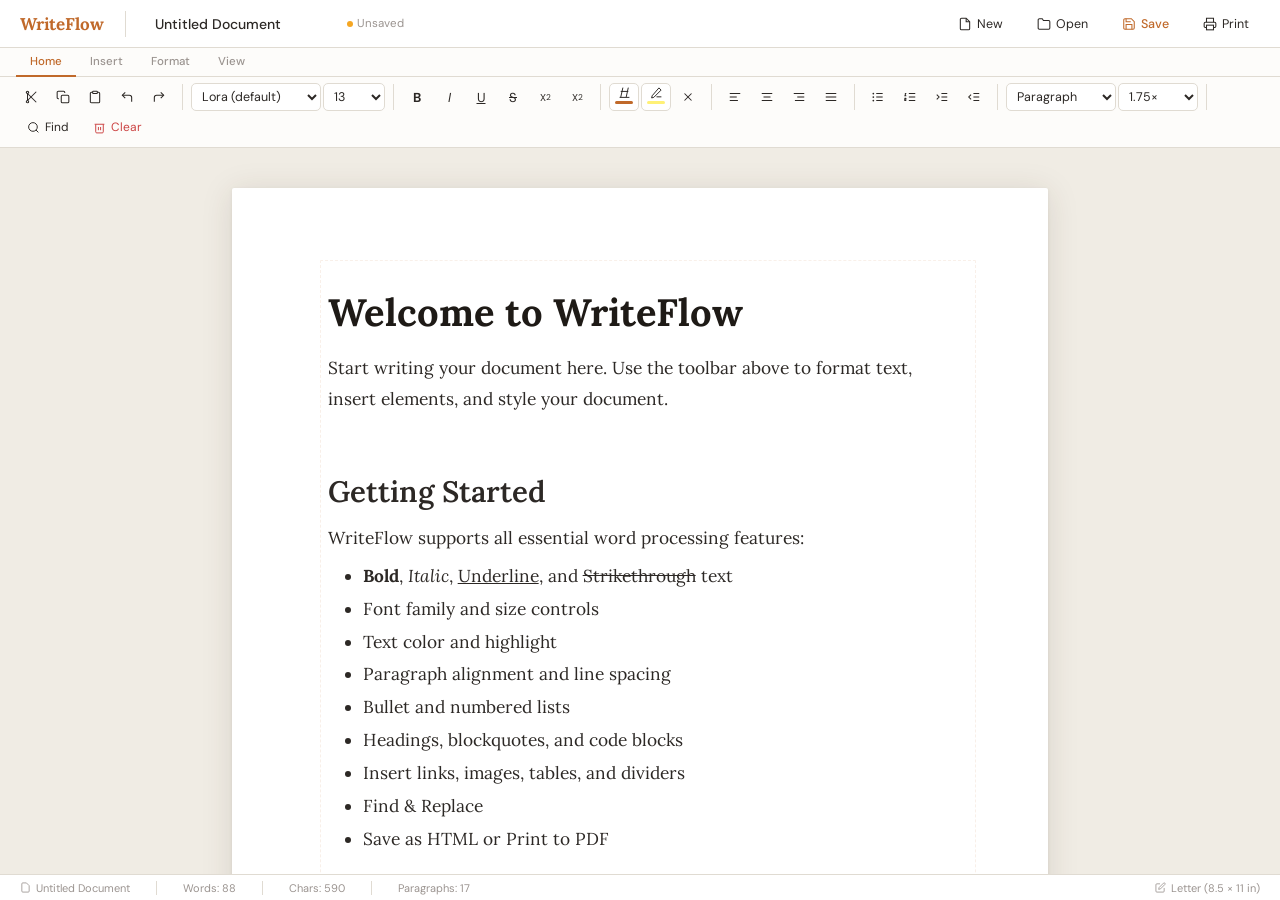
==== index.html @ d556fe6d "Rename word-editor.html to index.html" ====
<!DOCTYPE html>
<html lang="en">
<head>
<meta charset="UTF-8" />
<meta name="viewport" content="width=device-width, initial-scale=1.0" />
<title>WriteFlow — Word Editor</title>
<link href="https://fonts.googleapis.com/css2?family=Lora:ital,wght@0,400;0,500;0,600;0,700;1,400;1,500&family=DM+Sans:wght@300;400;500;600&display=swap" rel="stylesheet" />
<style>
  /* ── Reset ── */
  *, *::before, *::after { box-sizing: border-box; margin: 0; padding: 0; }
  html, body { height: 100%; background: #f0ece4; font-family: 'DM Sans', sans-serif; }

  :root {
    --bg:        #f0ece4;
    --chrome:    #ffffff;
    --border:    #e0dbd2;
    --shadow:    rgba(60,50,30,.08);
    --text:      #2c2825;
    --muted:     #9b9490;
    --accent:    #c0692a;
    --accentL:   #e8884a;
    --page:      #ffffff;
    --page-sh:   rgba(60,50,30,.13);
    --ribbon:    #fdfcfa;
    --btn-hover: #f5f0e8;
    --btn-active:#ede6d8;
    --select:    rgba(192,105,42,.15);
  }

  ::-webkit-scrollbar { width: 7px; height: 7px; }
  ::-webkit-scrollbar-track { background: transparent; }
  ::-webkit-scrollbar-thumb { background: #ccc7bd; border-radius: 4px; }

  /* ── App shell ── */
  #app { display: flex; flex-direction: column; height: 100vh; overflow: hidden; }

  /* ── Title bar ── */
  #titlebar {
    height: 48px;
    background: var(--chrome);
    border-bottom: 1px solid var(--border);
    display: flex; align-items: center;
    padding: 0 20px; gap: 12px;
    flex-shrink: 0;
    box-shadow: 0 1px 3px var(--shadow);
  }
  #app-logo {
    font-family: 'Lora', serif;
    font-size: 17px; font-weight: 700;
    color: var(--accent);
    letter-spacing: -.01em;
    margin-right: 4px; flex-shrink: 0;
  }
  #doc-title-input {
    font-family: 'DM Sans', sans-serif;
    font-size: 14px; font-weight: 500;
    color: var(--text);
    border: 1px solid transparent;
    border-radius: 6px;
    padding: 4px 10px;
    background: transparent;
    outline: none;
    min-width: 160px;
    transition: border-color .2s, background .2s;
  }
  #doc-title-input:hover  { border-color: var(--border); background: var(--btn-hover); }
  #doc-title-input:focus  { border-color: var(--accent); background: #fff; }
  #saved-badge {
    font-size: 11.5px; color: var(--muted);
    display: flex; align-items: center; gap: 4px;
  }
  #saved-badge .dot {
    width: 6px; height: 6px; border-radius: 50%; background: #6bcf7f;
  }
  .spacer { flex: 1; }

  /* ── Ribbon (toolbar) ── */
  #ribbon {
    background: var(--ribbon);
    border-bottom: 1px solid var(--border);
    flex-shrink: 0;
    padding: 0 16px;
  }
  #ribbon-tabs {
    display: flex; gap: 0;
    border-bottom: 1px solid var(--border);
    margin: 0 -16px;
    padding: 0 16px;
  }
  .rtab {
    font-size: 11.5px; font-weight: 500; color: var(--muted);
    padding: 6px 14px; cursor: pointer;
    border-bottom: 2px solid transparent;
    margin-bottom: -1px;
    transition: color .15s, border-color .15s;
    user-select: none;
  }
  .rtab.active { color: var(--accent); border-color: var(--accent); }
  .rtab:hover:not(.active) { color: var(--text); }

  #ribbon-body { padding: 6px 0; display: flex; align-items: center; gap: 2px; flex-wrap: wrap; }

  .rb-sep {
    width: 1px; height: 26px; background: var(--border);
    margin: 0 6px; flex-shrink: 0;
  }

  /* Toolbar buttons */
  .rb {
    display: inline-flex; align-items: center; justify-content: center;
    width: 30px; height: 28px;
    border: 1px solid transparent;
    border-radius: 5px;
    background: transparent;
    cursor: pointer;
    color: var(--text);
    font-size: 13px;
    font-family: 'DM Sans', sans-serif;
    transition: background .12s, border-color .12s;
    position: relative;
    flex-shrink: 0;
  }
  .rb:hover  { background: var(--btn-hover); border-color: var(--border); }
  .rb.active { background: var(--btn-active); border-color: #d0c9be; }
  .rb-wide   { width: auto; padding: 0 10px; gap: 5px; }

  /* Select dropdowns */
  .rb-select {
    height: 28px;
    border: 1px solid var(--border);
    border-radius: 5px;
    background: var(--chrome);
    color: var(--text);
    font-family: 'DM Sans', sans-serif;
    font-size: 12.5px;
    padding: 0 6px;
    outline: none;
    cursor: pointer;
    transition: border-color .15s;
  }
  .rb-select:hover  { border-color: #bbb5aa; }
  .rb-select:focus  { border-color: var(--accent); }

  /* Color picker */
  .rb-color {
    width: 30px; height: 28px;
    border: 1px solid var(--border);
    border-radius: 5px;
    padding: 2px 3px;
    cursor: pointer;
    background: var(--chrome);
    display: flex; flex-direction: column;
    align-items: center; gap: 2px;
    position: relative;
  }
  .rb-color svg { pointer-events: none; }
  .rb-color input[type=color] {
    position: absolute; opacity: 0; width: 100%; height: 100%;
    cursor: pointer; border: none; padding: 0;
  }
  .color-bar {
    width: 18px; height: 3px; border-radius: 2px;
    pointer-events: none;
  }

  /* Tooltip */
  [data-tip] { position: relative; }
  [data-tip]::after {
    content: attr(data-tip);
    position: absolute; bottom: calc(100% + 5px); left: 50%;
    transform: translateX(-50%);
    background: #3c3226; color: #f5f0e8;
    font-size: 11px; font-family: 'DM Sans', sans-serif;
    padding: 4px 9px; border-radius: 5px;
    white-space: nowrap;
    opacity: 0; pointer-events: none;
    transition: opacity .15s;
    z-index: 50;
  }
  [data-tip]:hover::after { opacity: 1; }

  /* ── Page area ── */
  #page-area {
    flex: 1; overflow-y: auto; overflow-x: auto;
    padding: 40px 24px 60px;
    background: var(--bg);
  }

  /* Page */
  #page {
    width: 816px; /* ~letter width at 96dpi */
    min-height: 1056px;
    margin: 0 auto;
    background: var(--page);
    box-shadow: 0 4px 32px var(--page-sh), 0 1px 4px rgba(0,0,0,.06);
    border-radius: 2px;
    position: relative;
  }

  /* Margin guides (visual only) */
  #page::before {
    content: '';
    position: absolute;
    inset: 72px 72px 72px 88px;
    border: 1px dashed rgba(192,105,42,.1);
    pointer-events: none;
    border-radius: 1px;
  }

  /* Editable area */
  #editor {
    min-height: 912px;
    padding: 72px 88px 72px 96px;
    outline: none;
    font-family: 'Lora', serif;
    font-size: 13pt;
    line-height: 1.75;
    color: var(--text);
    word-break: break-word;
    overflow-wrap: break-word;
  }
  #editor:focus { outline: none; }
  #editor p { margin-bottom: .4em; }
  #editor h1 { font-size: 2.2em; font-weight: 700; margin: .5em 0 .2em; color: #1e1a16; }
  #editor h2 { font-size: 1.7em; font-weight: 600; margin: .5em 0 .2em; color: #2c2825; }
  #editor h3 { font-size: 1.35em; font-weight: 600; margin: .5em 0 .15em; }
  #editor h4 { font-size: 1.1em; font-weight: 600; margin: .4em 0 .1em; }
  #editor ul, #editor ol { padding-left: 2em; margin-bottom: .5em; }
  #editor li { margin-bottom: .15em; }
  #editor blockquote {
    border-left: 3px solid var(--accentL);
    margin: 1em 0; padding: .4em 1.2em;
    color: #6b6460; font-style: italic; background: #fdf8f3;
  }
  #editor table {
    border-collapse: collapse; width: 100%; margin: 1em 0;
  }
  #editor table td, #editor table th {
    border: 1px solid var(--border); padding: 7px 12px;
  }
  #editor table th { background: #f5f0e8; font-weight: 600; }
  #editor hr { border: none; border-top: 2px solid var(--border); margin: 1.5em 0; }
  #editor a { color: var(--accent); text-decoration: underline; }
  #editor ::selection { background: var(--select); }
  #editor code {
    background: #f5f0e8; padding: 1px 5px; border-radius: 3px;
    font-family: 'Courier New', monospace; font-size: .9em;
  }
  #editor pre {
    background: #f5f0e8; padding: 14px 18px; border-radius: 8px;
    font-family: 'Courier New', monospace; font-size: .88em;
    overflow-x: auto; margin: 1em 0;
  }

  /* ── Status bar ── */
  #statusbar {
    height: 26px;
    background: var(--chrome);
    border-top: 1px solid var(--border);
    display: flex; align-items: center;
    padding: 0 20px; gap: 20px;
    flex-shrink: 0;
  }
  .sb-item {
    font-size: 11px; color: var(--muted);
    display: flex; align-items: center; gap: 5px;
    white-space: nowrap;
  }

  /* ── Find & Replace panel ── */
  #find-panel {
    background: var(--chrome);
    border-bottom: 1px solid var(--border);
    padding: 7px 16px;
    display: none;
    align-items: center;
    gap: 8px;
    flex-shrink: 0;
    box-shadow: 0 2px 8px var(--shadow);
  }
  #find-panel.open { display: flex; }
  #find-panel input {
    height: 28px; border: 1px solid var(--border);
    border-radius: 5px; padding: 0 10px;
    font-family: 'DM Sans', sans-serif; font-size: 13px;
    color: var(--text); outline: none; background: var(--bg);
    width: 200px;
  }
  #find-panel input:focus { border-color: var(--accent); }
  .fp-btn {
    height: 28px; padding: 0 12px;
    border: 1px solid var(--border); border-radius: 5px;
    background: var(--chrome); color: var(--text);
    font-family: 'DM Sans', sans-serif; font-size: 12.5px;
    cursor: pointer; transition: background .12s;
  }
  .fp-btn:hover { background: var(--btn-hover); }
  .fp-btn.primary { background: var(--accent); color: #fff; border-color: var(--accent); }
  .fp-btn.primary:hover { background: var(--accentL); border-color: var(--accentL); }
  #find-count { font-size: 11.5px; color: var(--muted); white-space: nowrap; }

  /* ── Toast ── */
  #toast {
    position: fixed; bottom: 44px; left: 50%;
    transform: translateX(-50%);
    background: #3c3226; color: #f5f0e8;
    font-size: 12.5px; font-family: 'DM Sans', sans-serif;
    padding: 9px 20px; border-radius: 8px;
    opacity: 0; pointer-events: none;
    transition: opacity .22s;
    z-index: 200;
  }
  #toast.show { opacity: 1; }

  /* ── Print styles ── */
  @media print {
    #titlebar, #ribbon, #statusbar, #find-panel, #toast { display: none !important; }
    #page-area { padding: 0; background: #fff; }
    #page { box-shadow: none; margin: 0; width: 100%; }
    #editor { padding: 0; }
  }

  /* ── Responsive ── */
  @media (max-width: 900px) {
    #page { width: 100%; min-width: 0; }
    #editor { padding: 40px 28px; }
  }

  /* ── Link dialog ── */
  .dialog-overlay {
    position: fixed; inset: 0; background: rgba(44,40,37,.35);
    backdrop-filter: blur(3px);
    display: none; align-items: center; justify-content: center;
    z-index: 100;
  }
  .dialog-overlay.open { display: flex; }
  .dialog-box {
    background: #fff; border-radius: 12px;
    padding: 24px 28px; width: 380px; max-width: 95vw;
    box-shadow: 0 16px 56px rgba(44,40,37,.2);
  }
  .dialog-box h3 { font-size: 15px; font-weight: 600; color: var(--text); margin-bottom: 14px; }
  .dialog-box input {
    width: 100%; height: 34px; border: 1px solid var(--border);
    border-radius: 6px; padding: 0 12px;
    font-family: 'DM Sans', sans-serif; font-size: 13.5px;
    color: var(--text); outline: none; margin-bottom: 12px;
  }
  .dialog-box input:focus { border-color: var(--accent); }
  .dialog-actions { display: flex; justify-content: flex-end; gap: 8px; margin-top: 4px; }

  /* Table dialog */
  .dialog-row { display: flex; gap: 12px; }
  .dialog-field { flex: 1; }
  .dialog-field label { font-size: 12px; color: var(--muted); display: block; margin-bottom: 4px; }
</style>
</head>
<body>
<div id="app">

  <!-- ══ TITLE BAR ══ -->
  <div id="titlebar">
    <span id="app-logo">WriteFlow</span>
    <div class="rb-sep"></div>
    <input id="doc-title-input" type="text" value="Untitled Document" spellcheck="false" />
    <span id="saved-badge"><span class="dot"></span>Saved</span>
    <div class="spacer"></div>

    <!-- File actions -->
    <button class="rb rb-wide" data-tip="New Document" onclick="newDoc()">
      <svg width="14" height="14" fill="none" stroke="currentColor" stroke-width="1.8" viewBox="0 0 24 24"><path d="M14 2H6a2 2 0 0 0-2 2v16a2 2 0 0 0 2 2h12a2 2 0 0 0 2-2V8z"/><polyline points="14 2 14 8 20 8"/></svg>
      <span style="font-size:12.5px;">New</span>
    </button>
    <button class="rb rb-wide" data-tip="Open .txt file" onclick="openFile()">
      <svg width="14" height="14" fill="none" stroke="currentColor" stroke-width="1.8" viewBox="0 0 24 24"><path d="M22 19a2 2 0 0 1-2 2H4a2 2 0 0 1-2-2V5a2 2 0 0 1 2-2h5l2 3h9a2 2 0 0 1 2 2z"/></svg>
      <span style="font-size:12.5px;">Open</span>
    </button>
    <input type="file" id="file-input" accept=".txt,.html,.htm" style="display:none" />
    <button class="rb rb-wide" data-tip="Save as HTML" onclick="saveHTML()" style="color:var(--accent);font-weight:500;">
      <svg width="14" height="14" fill="none" stroke="currentColor" stroke-width="1.8" viewBox="0 0 24 24"><path d="M19 21H5a2 2 0 0 1-2-2V5a2 2 0 0 1 2-2h11l5 5v11a2 2 0 0 1-2 2z"/><polyline points="17 21 17 13 7 13 7 21"/><polyline points="7 3 7 8 15 8"/></svg>
      <span style="font-size:12.5px;">Save</span>
    </button>
    <button class="rb rb-wide" data-tip="Print / Save as PDF" onclick="window.print()">
      <svg width="14" height="14" fill="none" stroke="currentColor" stroke-width="1.8" viewBox="0 0 24 24"><polyline points="6 9 6 2 18 2 18 9"/><path d="M6 18H4a2 2 0 0 1-2-2v-5a2 2 0 0 1 2-2h16a2 2 0 0 1 2 2v5a2 2 0 0 1-2 2h-2"/><rect x="6" y="14" width="12" height="8"/></svg>
      <span style="font-size:12.5px;">Print</span>
    </button>
  </div>

  <!-- ══ RIBBON ══ -->
  <div id="ribbon">
    <div id="ribbon-tabs">
      <span class="rtab active" onclick="showTab('home',this)">Home</span>
      <span class="rtab" onclick="showTab('insert',this)">Insert</span>
      <span class="rtab" onclick="showTab('format',this)">Format</span>
      <span class="rtab" onclick="showTab('view',this)">View</span>
    </div>

    <!-- Home tab -->
    <div id="tab-home" class="ribbon-panel" id="ribbon-body">
      <div id="ribbon-body" style="padding:6px 0;display:flex;align-items:center;gap:2px;flex-wrap:wrap;">

        <!-- Clipboard -->
        <button class="rb" data-tip="Cut (Ctrl+X)" onclick="document.execCommand('cut')">
          <svg width="14" height="14" fill="none" stroke="currentColor" stroke-width="1.8" viewBox="0 0 24 24"><circle cx="6" cy="20" r="2"/><circle cx="6" cy="4" r="2"/><line x1="6" y1="6" x2="6" y2="18"/><line x1="6" y1="6" x2="21" y2="21"/><line x1="6" y1="18" x2="21" y2="3"/></svg>
        </button>
        <button class="rb" data-tip="Copy (Ctrl+C)" onclick="document.execCommand('copy')">
          <svg width="14" height="14" fill="none" stroke="currentColor" stroke-width="1.8" viewBox="0 0 24 24"><rect x="9" y="9" width="13" height="13" rx="2"/><path d="M5 15H4a2 2 0 0 1-2-2V4a2 2 0 0 1 2-2h9a2 2 0 0 1 2 2v1"/></svg>
        </button>
        <button class="rb" data-tip="Paste (Ctrl+V)" onclick="document.execCommand('paste')">
          <svg width="14" height="14" fill="none" stroke="currentColor" stroke-width="1.8" viewBox="0 0 24 24"><path d="M16 4h2a2 2 0 0 1 2 2v14a2 2 0 0 1-2 2H6a2 2 0 0 1-2-2V6a2 2 0 0 1 2-2h2"/><rect x="8" y="2" width="8" height="4" rx="1" ry="1"/></svg>
        </button>
        <button class="rb" data-tip="Undo (Ctrl+Z)" onclick="document.execCommand('undo')">
          <svg width="14" height="14" fill="none" stroke="currentColor" stroke-width="1.8" viewBox="0 0 24 24"><polyline points="9 14 4 9 9 4"/><path d="M20 20v-7a4 4 0 0 0-4-4H4"/></svg>
        </button>
        <button class="rb" data-tip="Redo (Ctrl+Y)" onclick="document.execCommand('redo')">
          <svg width="14" height="14" fill="none" stroke="currentColor" stroke-width="1.8" viewBox="0 0 24 24"><polyline points="15 14 20 9 15 4"/><path d="M4 20v-7a4 4 0 0 1 4-4h12"/></svg>
        </button>

        <div class="rb-sep"></div>

        <!-- Font family -->
        <select class="rb-select" id="font-family" style="width:130px" onchange="applyFont(this.value)" data-tip="Font Family">
          <option value="Lora, serif">Lora (default)</option>
          <option value="'DM Sans', sans-serif">DM Sans</option>
          <option value="Georgia, serif">Georgia</option>
          <option value="'Times New Roman', serif">Times New Roman</option>
          <option value="'Courier New', monospace">Courier New</option>
          <option value="Arial, sans-serif">Arial</option>
          <option value="Verdana, sans-serif">Verdana</option>
          <option value="Trebuchet MS, sans-serif">Trebuchet MS</option>
          <option value="Impact, sans-serif">Impact</option>
        </select>

        <!-- Font size -->
        <select class="rb-select" id="font-size" style="width:62px" onchange="applyFontSize(this.value)" data-tip="Font Size">
          <option>8</option><option>9</option><option>10</option>
          <option>11</option><option>12</option><option selected>13</option>
          <option>14</option><option>16</option><option>18</option>
          <option>20</option><option>24</option><option>28</option>
          <option>32</option><option>36</option><option>48</option><option>72</option>
        </select>

        <div class="rb-sep"></div>

        <!-- Text formatting -->
        <button class="rb" id="btn-bold" data-tip="Bold (Ctrl+B)" onclick="fmt('bold')"><b>B</b></button>
        <button class="rb" id="btn-italic" data-tip="Italic (Ctrl+I)" onclick="fmt('italic')"><i>I</i></button>
        <button class="rb" id="btn-underline" data-tip="Underline (Ctrl+U)" onclick="fmt('underline')"><u>U</u></button>
        <button class="rb" id="btn-strikethrough" data-tip="Strikethrough" onclick="fmt('strikeThrough')"><s>S</s></button>
        <button class="rb" id="btn-superscript" data-tip="Superscript" onclick="fmt('superscript')" style="font-size:10px;">X<sup>2</sup></button>
        <button class="rb" id="btn-subscript" data-tip="Subscript" onclick="fmt('subscript')" style="font-size:10px;">X<sub>2</sub></button>

        <div class="rb-sep"></div>

        <!-- Colors -->
        <div class="rb-color" data-tip="Font Color" id="fc-wrap">
          <svg width="13" height="13" viewBox="0 0 24 24" fill="none" stroke="#2c2825" stroke-width="1.8"><path d="M9 3L5 21"/><path d="M19 3l-4 18"/><path d="M5 10h14"/><path d="M3 21h18"/></svg>
          <div class="color-bar" id="fc-bar" style="background:var(--accent)"></div>
          <input type="color" id="font-color" value="#c0692a" oninput="applyColor('foreColor', this.value); document.getElementById('fc-bar').style.background=this.value" />
        </div>
        <div class="rb-color" data-tip="Highlight Color" id="hl-wrap">
          <svg width="13" height="13" viewBox="0 0 24 24" fill="none" stroke="#2c2825" stroke-width="1.8"><path d="M12 20h9"/><path d="M16.5 3.5l4 4L7 21l-4 1 1-4z"/></svg>
          <div class="color-bar" id="hl-bar" style="background:#fff176"></div>
          <input type="color" id="highlight-color" value="#fff176" oninput="applyHighlight(this.value); document.getElementById('hl-bar').style.background=this.value" />
        </div>
        <button class="rb" data-tip="Remove Formatting" onclick="fmt('removeFormat')">
          <svg width="14" height="14" fill="none" stroke="currentColor" stroke-width="1.8" viewBox="0 0 24 24"><line x1="18" y1="6" x2="6" y2="18"/><line x1="6" y1="6" x2="18" y2="18"/></svg>
        </button>

        <div class="rb-sep"></div>

        <!-- Alignment -->
        <button class="rb" id="btn-left"    data-tip="Align Left (Ctrl+L)"   onclick="fmt('justifyLeft')">
          <svg width="14" height="14" fill="none" stroke="currentColor" stroke-width="1.8" viewBox="0 0 24 24"><line x1="21" y1="6" x2="3" y2="6"/><line x1="15" y1="12" x2="3" y2="12"/><line x1="17" y1="18" x2="3" y2="18"/></svg>
        </button>
        <button class="rb" id="btn-center" data-tip="Align Center (Ctrl+E)" onclick="fmt('justifyCenter')">
          <svg width="14" height="14" fill="none" stroke="currentColor" stroke-width="1.8" viewBox="0 0 24 24"><line x1="21" y1="6" x2="3" y2="6"/><line x1="18" y1="12" x2="6" y2="12"/><line x1="21" y1="18" x2="3" y2="18"/></svg>
        </button>
        <button class="rb" id="btn-right"  data-tip="Align Right (Ctrl+R)"  onclick="fmt('justifyRight')">
          <svg width="14" height="14" fill="none" stroke="currentColor" stroke-width="1.8" viewBox="0 0 24 24"><line x1="21" y1="6" x2="3" y2="6"/><line x1="21" y1="12" x2="9" y2="12"/><line x1="21" y1="18" x2="5" y2="18"/></svg>
        </button>
        <button class="rb" id="btn-justify" data-tip="Justify" onclick="fmt('justifyFull')">
          <svg width="14" height="14" fill="none" stroke="currentColor" stroke-width="1.8" viewBox="0 0 24 24"><line x1="21" y1="6" x2="3" y2="6"/><line x1="21" y1="12" x2="3" y2="12"/><line x1="21" y1="18" x2="3" y2="18"/></svg>
        </button>

        <div class="rb-sep"></div>

        <!-- Lists -->
        <button class="rb" id="btn-ul" data-tip="Bullet List" onclick="fmt('insertUnorderedList')">
          <svg width="14" height="14" fill="none" stroke="currentColor" stroke-width="1.8" viewBox="0 0 24 24"><line x1="9" y1="6" x2="20" y2="6"/><line x1="9" y1="12" x2="20" y2="12"/><line x1="9" y1="18" x2="20" y2="18"/><circle cx="4" cy="6" r="1.5" fill="currentColor" stroke="none"/><circle cx="4" cy="12" r="1.5" fill="currentColor" stroke="none"/><circle cx="4" cy="18" r="1.5" fill="currentColor" stroke="none"/></svg>
        </button>
        <button class="rb" id="btn-ol" data-tip="Numbered List" onclick="fmt('insertOrderedList')">
          <svg width="14" height="14" fill="none" stroke="currentColor" stroke-width="1.8" viewBox="0 0 24 24"><line x1="10" y1="6" x2="21" y2="6"/><line x1="10" y1="12" x2="21" y2="12"/><line x1="10" y1="18" x2="21" y2="18"/><path d="M4 6h1M4 6v4M5 10H3" stroke-linecap="round"/><path d="M3 14h2v2H3v2h2" stroke-linecap="round" stroke-linejoin="round"/></svg>
        </button>
        <button class="rb" data-tip="Indent" onclick="fmt('indent')">
          <svg width="14" height="14" fill="none" stroke="currentColor" stroke-width="1.8" viewBox="0 0 24 24"><polyline points="3 8 7 12 3 16"/><line x1="21" y1="12" x2="11" y2="12"/><line x1="21" y1="6" x2="11" y2="6"/><line x1="21" y1="18" x2="11" y2="18"/></svg>
        </button>
        <button class="rb" data-tip="Outdent" onclick="fmt('outdent')">
          <svg width="14" height="14" fill="none" stroke="currentColor" stroke-width="1.8" viewBox="0 0 24 24"><polyline points="7 8 3 12 7 16"/><line x1="21" y1="12" x2="11" y2="12"/><line x1="21" y1="6" x2="11" y2="6"/><line x1="21" y1="18" x2="11" y2="18"/></svg>
        </button>

        <div class="rb-sep"></div>

        <!-- Heading styles -->
        <select class="rb-select" id="block-format" style="width:110px" onchange="applyBlock(this.value)" data-tip="Paragraph Style">
          <option value="p">Paragraph</option>
          <option value="h1">Heading 1</option>
          <option value="h2">Heading 2</option>
          <option value="h3">Heading 3</option>
          <option value="h4">Heading 4</option>
          <option value="blockquote">Blockquote</option>
          <option value="pre">Code Block</option>
        </select>

        <!-- Line spacing -->
        <select class="rb-select" id="line-spacing" style="width:80px" onchange="applyLineSpacing(this.value)" data-tip="Line Spacing">
          <option value="1.2">1.2×</option>
          <option value="1.5">1.5×</option>
          <option value="1.75" selected>1.75×</option>
          <option value="2">2.0×</option>
          <option value="2.5">2.5×</option>
        </select>

        <div class="rb-sep"></div>

        <!-- Find & Replace -->
        <button class="rb rb-wide" data-tip="Find & Replace (Ctrl+F)" onclick="toggleFind()">
          <svg width="13" height="13" fill="none" stroke="currentColor" stroke-width="1.8" viewBox="0 0 24 24"><circle cx="11" cy="11" r="8"/><line x1="21" y1="21" x2="16.65" y2="16.65"/></svg>
          <span style="font-size:12px;">Find</span>
        </button>

        <!-- Clear all -->
        <button class="rb rb-wide" data-tip="Clear document" onclick="clearDoc()" style="color:#cc4444;">
          <svg width="13" height="13" fill="none" stroke="currentColor" stroke-width="1.8" viewBox="0 0 24 24"><polyline points="3 6 5 6 21 6"/><path d="M19 6v14a2 2 0 0 1-2 2H7a2 2 0 0 1-2-2V6"/><path d="M10 11v6M14 11v6"/></svg>
          <span style="font-size:12px;">Clear</span>
        </button>

      </div>
    </div>

    <!-- Insert tab (hidden by default) -->
    <div id="tab-insert" class="ribbon-panel" style="display:none; padding:6px 0;display:none;align-items:center;gap:2px;flex-wrap:wrap;">
      <button class="rb rb-wide" data-tip="Insert horizontal line" onclick="insertHR()">
        <svg width="13" height="13" fill="none" stroke="currentColor" stroke-width="1.8" viewBox="0 0 24 24"><line x1="5" y1="12" x2="19" y2="12"/><polyline points="12 5 19 12 12 19"/></svg>
        <span style="font-size:12px;">Divider</span>
      </button>
      <button class="rb rb-wide" data-tip="Insert link" onclick="openLinkDialog()">
        <svg width="13" height="13" fill="none" stroke="currentColor" stroke-width="1.8" viewBox="0 0 24 24"><path d="M10 13a5 5 0 0 0 7.54.54l3-3a5 5 0 0 0-7.07-7.07l-1.72 1.71"/><path d="M14 11a5 5 0 0 0-7.54-.54l-3 3a5 5 0 0 0 7.07 7.07l1.71-1.71"/></svg>
        <span style="font-size:12px;">Link</span>
      </button>
      <button class="rb rb-wide" data-tip="Insert image from URL" onclick="insertImage()">
        <svg width="13" height="13" fill="none" stroke="currentColor" stroke-width="1.8" viewBox="0 0 24 24"><rect x="3" y="3" width="18" height="18" rx="2"/><circle cx="8.5" cy="8.5" r="1.5"/><polyline points="21 15 16 10 5 21"/></svg>
        <span style="font-size:12px;">Image</span>
      </button>
      <button class="rb rb-wide" data-tip="Insert table" onclick="openTableDialog()">
        <svg width="13" height="13" fill="none" stroke="currentColor" stroke-width="1.8" viewBox="0 0 24 24"><rect x="3" y="3" width="18" height="18" rx="2"/><line x1="3" y1="9" x2="21" y2="9"/><line x1="3" y1="15" x2="21" y2="15"/><line x1="9" y1="3" x2="9" y2="21"/><line x1="15" y1="3" x2="15" y2="21"/></svg>
        <span style="font-size:12px;">Table</span>
      </button>
      <button class="rb rb-wide" data-tip="Insert special character" onclick="insertSpecialChar()">
        <span style="font-size:13px;">Ω</span>
        <span style="font-size:12px;">Symbol</span>
      </button>
      <button class="rb rb-wide" data-tip="Insert date & time" onclick="insertDateTime()">
        <svg width="13" height="13" fill="none" stroke="currentColor" stroke-width="1.8" viewBox="0 0 24 24"><rect x="3" y="4" width="18" height="18" rx="2"/><line x1="16" y1="2" x2="16" y2="6"/><line x1="8" y1="2" x2="8" y2="6"/><line x1="3" y1="10" x2="21" y2="10"/><path d="M8 14h.01M12 14h.01M16 14h.01"/></svg>
        <span style="font-size:12px;">Date/Time</span>
      </button>
      <button class="rb rb-wide" data-tip="Word count" onclick="showWordCount()">
        <svg width="13" height="13" fill="none" stroke="currentColor" stroke-width="1.8" viewBox="0 0 24 24"><line x1="8" y1="6" x2="21" y2="6"/><line x1="8" y1="12" x2="21" y2="12"/><line x1="8" y1="18" x2="21" y2="18"/><line x1="3" y1="6" x2="3.01" y2="6"/><line x1="3" y1="12" x2="3.01" y2="12"/><line x1="3" y1="18" x2="3.01" y2="18"/></svg>
        <span style="font-size:12px;">Count</span>
      </button>
    </div>

    <!-- Format tab -->
    <div id="tab-format" class="ribbon-panel" style="display:none; padding:6px 0;align-items:center;gap:2px;flex-wrap:wrap;">
      <select class="rb-select" style="width:130px" onchange="applyFont(this.value)" data-tip="Font Family">
        <option value="Lora, serif">Lora</option>
        <option value="'DM Sans', sans-serif">DM Sans</option>
        <option value="Georgia, serif">Georgia</option>
        <option value="'Times New Roman', serif">Times New Roman</option>
        <option value="'Courier New', monospace">Courier New</option>
        <option value="Arial, sans-serif">Arial</option>
      </select>
      <button class="rb rb-wide" onclick="document.execCommand('fontSize',false,'5')">
        <span style="font-size:12px;">Increase Size</span>
      </button>
      <button class="rb rb-wide" onclick="document.execCommand('fontSize',false,'2')">
        <span style="font-size:12px;">Decrease Size</span>
      </button>
      <div class="rb-sep"></div>
      <button class="rb rb-wide" onclick="fmt('bold')"><b>Bold</b></button>
      <button class="rb rb-wide" onclick="fmt('italic')"><i>Italic</i></button>
      <button class="rb rb-wide" onclick="fmt('underline')"><u>Underline</u></button>
      <button class="rb rb-wide" onclick="fmt('strikeThrough')"><s>Strike</s></button>
      <div class="rb-sep"></div>
      <button class="rb rb-wide" onclick="fmt('removeFormat')">
        <svg width="13" height="13" fill="none" stroke="currentColor" stroke-width="1.8" viewBox="0 0 24 24"><line x1="18" y1="6" x2="6" y2="18"/><line x1="6" y1="6" x2="18" y2="18"/></svg>
        <span style="font-size:12px;">Clear Formatting</span>
      </button>
    </div>

    <!-- View tab -->
    <div id="tab-view" class="ribbon-panel" style="display:none; padding:6px 0;align-items:center;gap:6px;flex-wrap:wrap;">
      <label style="font-size:12.5px;color:var(--muted);display:flex;align-items:center;gap:6px;cursor:pointer;">
        <input type="checkbox" id="show-ruler" checked onchange="toggleRuler(this.checked)" style="accent-color:var(--accent);" />
        Show Margin Guides
      </label>
      <div class="rb-sep"></div>
      <label style="font-size:12.5px;color:var(--muted);">Page Width</label>
      <input type="range" id="page-zoom" min="60" max="100" value="100"
        style="accent-color:var(--accent);cursor:pointer;"
        oninput="setPageZoom(this.value)" />
      <span id="zoom-label" style="font-size:11.5px;color:var(--muted);min-width:36px;">100%</span>
      <div class="rb-sep"></div>
      <button class="rb rb-wide" onclick="window.print()">
        <svg width="13" height="13" fill="none" stroke="currentColor" stroke-width="1.8" viewBox="0 0 24 24"><polyline points="6 9 6 2 18 2 18 9"/><path d="M6 18H4a2 2 0 0 1-2-2v-5a2 2 0 0 1 2-2h16a2 2 0 0 1 2 2v5a2 2 0 0 1-2 2h-2"/><rect x="6" y="14" width="12" height="8"/></svg>
        <span style="font-size:12px;">Print Preview</span>
      </button>
    </div>
  </div>

  <!-- ══ FIND & REPLACE ══ -->
  <div id="find-panel">
    <svg width="13" height="13" fill="none" stroke="#9b9490" stroke-width="1.8" viewBox="0 0 24 24"><circle cx="11" cy="11" r="8"/><line x1="21" y1="21" x2="16.65" y2="16.65"/></svg>
    <input id="find-input" type="text" placeholder="Find…" oninput="doFind()" />
    <input id="replace-input" type="text" placeholder="Replace with…" />
    <button class="fp-btn" onclick="findNext()">Next</button>
    <button class="fp-btn" onclick="doReplace()">Replace</button>
    <button class="fp-btn primary" onclick="doReplaceAll()">Replace All</button>
    <span id="find-count"></span>
    <div style="flex:1"></div>
    <button onclick="toggleFind()" style="background:none;border:none;cursor:pointer;color:var(--muted);font-size:16px;line-height:1;">✕</button>
  </div>

  <!-- ══ PAGE AREA ══ -->
  <div id="page-area">
    <div id="page">
      <div id="editor" contenteditable="true" spellcheck="true">
        <h1>Welcome to WriteFlow</h1>
        <p>Start writing your document here. Use the toolbar above to format text, insert elements, and style your document.</p>
        <p><br></p>
        <h2>Getting Started</h2>
        <p>WriteFlow supports all essential word processing features:</p>
        <ul>
          <li><strong>Bold</strong>, <em>Italic</em>, <u>Underline</u>, and <s>Strikethrough</s> text</li>
          <li>Font family and size controls</li>
          <li>Text color and highlight</li>
          <li>Paragraph alignment and line spacing</li>
          <li>Bullet and numbered lists</li>
          <li>Headings, blockquotes, and code blocks</li>
          <li>Insert links, images, tables, and dividers</li>
          <li>Find &amp; Replace</li>
          <li>Save as HTML or Print to PDF</li>
        </ul>
        <p><br></p>
        <blockquote>Writing is thinking. To write well is to think clearly. — David McCullough</blockquote>
        <p><br></p>
      </div>
    </div>
  </div>

  <!-- ══ STATUS BAR ══ -->
  <div id="statusbar">
    <div class="sb-item">
      <svg width="11" height="11" fill="none" stroke="currentColor" stroke-width="1.8" viewBox="0 0 24 24"><path d="M14 2H6a2 2 0 0 0-2 2v16a2 2 0 0 0 2 2h12a2 2 0 0 0 2-2V8z"/></svg>
      <span id="sb-doc">Untitled Document</span>
    </div>
    <div class="rb-sep" style="height:14px;"></div>
    <div class="sb-item" id="sb-words">Words: 0</div>
    <div class="rb-sep" style="height:14px;"></div>
    <div class="sb-item" id="sb-chars">Chars: 0</div>
    <div class="rb-sep" style="height:14px;"></div>
    <div class="sb-item" id="sb-para">Paragraphs: 0</div>
    <div style="flex:1"></div>
    <div class="sb-item">
      <svg width="11" height="11" fill="none" stroke="currentColor" stroke-width="1.8" viewBox="0 0 24 24"><path d="M11 4H4a2 2 0 0 0-2 2v14a2 2 0 0 0 2 2h14a2 2 0 0 0 2-2v-7"/><path d="M18.5 2.5a2.121 2.121 0 0 1 3 3L12 15l-4 1 1-4 9.5-9.5z"/></svg>
      <span>Letter (8.5 × 11 in)</span>
    </div>
  </div>

</div><!-- #app -->

<!-- ══ LINK DIALOG ══ -->
<div class="dialog-overlay" id="link-dialog">
  <div class="dialog-box">
    <h3>🔗 Insert Link</h3>
    <input id="link-text" type="text" placeholder="Link text (leave empty to use selection)" />
    <input id="link-url" type="url" placeholder="https://example.com" />
    <div class="dialog-actions">
      <button class="fp-btn" onclick="closeLinkDialog()">Cancel</button>
      <button class="fp-btn primary" onclick="applyLink()">Insert</button>
    </div>
  </div>
</div>

<!-- ══ TABLE DIALOG ══ -->
<div class="dialog-overlay" id="table-dialog">
  <div class="dialog-box">
    <h3>📊 Insert Table</h3>
    <div class="dialog-row">
      <div class="dialog-field">
        <label>Rows</label>
        <input id="tbl-rows" type="number" min="1" max="20" value="3" style="width:100%" />
      </div>
      <div class="dialog-field">
        <label>Columns</label>
        <input id="tbl-cols" type="number" min="1" max="10" value="3" style="width:100%" />
      </div>
    </div>
    <div class="dialog-actions" style="margin-top:14px;">
      <button class="fp-btn" onclick="closeTableDialog()">Cancel</button>
      <button class="fp-btn primary" onclick="applyTable()">Insert</button>
    </div>
  </div>
</div>

<!-- ══ TOAST ══ -->
<div id="toast"></div>

<script>
  // ── Elements ────────────────────────────────────────
  const editor    = document.getElementById('editor');
  const sbWords   = document.getElementById('sb-words');
  const sbChars   = document.getElementById('sb-chars');
  const sbPara    = document.getElementById('sb-para');
  const sbDoc     = document.getElementById('sb-doc');
  const titleInput= document.getElementById('doc-title-input');
  const savedBadge= document.getElementById('saved-badge');

  // ── Saved state ─────────────────────────────────────
  let savedTimer  = null;
  let findMatches = [];
  let findIdx     = -1;
  let savedRange  = null; // saved selection for dialogs

  // ── Update stats ─────────────────────────────────────
  function updateStats() {
    const text  = editor.innerText || '';
    const words = text.trim() ? text.trim().split(/\s+/).length : 0;
    const chars = text.length;
    const paras = (editor.innerHTML.match(/<(p|h[1-6]|blockquote|pre|li)/gi) || []).length;
    sbWords.textContent = 'Words: ' + words.toLocaleString();
    sbChars.textContent = 'Chars: ' + chars.toLocaleString();
    sbPara.textContent  = 'Paragraphs: ' + paras;
    markUnsaved();
  }

  function markUnsaved() {
    savedBadge.innerHTML = '<span style="width:6px;height:6px;border-radius:50%;background:#f5a623;display:inline-block;"></span> Unsaved';
    clearTimeout(savedTimer);
    savedTimer = setTimeout(autoSave, 3000);
  }

  function autoSave() {
    localStorage.setItem('writeflow_content', editor.innerHTML);
    localStorage.setItem('writeflow_title',   titleInput.value);
    savedBadge.innerHTML = '<span style="width:6px;height:6px;border-radius:50%;background:#6bcf7f;display:inline-block;"></span> Saved';
  }

  // ── Format commands ──────────────────────────────────
  function fmt(cmd) {
    editor.focus();
    document.execCommand(cmd, false, null);
    updateActiveButtons();
  }

  function applyFont(val) {
    editor.focus();
    document.execCommand('fontName', false, val);
  }

  function applyFontSize(pt) {
    // execCommand fontSize uses 1-7 scale; we use inline style instead
    const sel = window.getSelection();
    if (!sel.rangeCount || sel.isCollapsed) return;
    const range = sel.getRangeAt(0);
    const span  = document.createElement('span');
    span.style.fontSize = pt + 'pt';
    range.surroundContents(span);
  }

  function applyColor(cmd, color) {
    editor.focus();
    document.execCommand(cmd, false, color);
  }

  function applyHighlight(color) {
    editor.focus();
    document.execCommand('hiliteColor', false, color);
  }

  function applyBlock(tag) {
    editor.focus();
    document.execCommand('formatBlock', false, '<' + tag + '>');
    setTimeout(() => {
      document.getElementById('block-format').value = tag;
    }, 50);
  }

  function applyLineSpacing(val) {
    editor.style.lineHeight = val;
  }

  // ── Track active states ──────────────────────────────
  function updateActiveButtons() {
    const cmds = {
      'btn-bold': 'bold', 'btn-italic': 'italic', 'btn-underline': 'underline',
      'btn-strikethrough': 'strikeThrough', 'btn-superscript': 'superscript',
      'btn-subscript': 'subscript',
      'btn-left': 'justifyLeft', 'btn-center': 'justifyCenter',
      'btn-right': 'justifyRight', 'btn-justify': 'justifyFull',
      'btn-ul': 'insertUnorderedList', 'btn-ol': 'insertOrderedList',
    };
    for (const [id, cmd] of Object.entries(cmds)) {
      const el = document.getElementById(id);
      if (el) el.classList.toggle('active', document.queryCommandState(cmd));
    }
    // Update block format select
    const block = document.queryCommandValue('formatBlock').toLowerCase().replace(/[<>]/g,'');
    const bf = document.getElementById('block-format');
    if (bf && block) bf.value = block;
  }

  editor.addEventListener('keyup',   updateStats);
  editor.addEventListener('input',   updateStats);
  editor.addEventListener('mouseup', updateActiveButtons);
  editor.addEventListener('keyup',   updateActiveButtons);

  // ── Title sync ───────────────────────────────────────
  titleInput.addEventListener('input', () => {
    sbDoc.textContent = titleInput.value || 'Untitled Document';
    markUnsaved();
  });

  // ── Ribbon tabs ──────────────────────────────────────
  function showTab(name, el) {
    document.querySelectorAll('.rtab').forEach(t => t.classList.remove('active'));
    el.classList.add('active');
    const panels = { home:'tab-home', insert:'tab-insert', format:'tab-format', view:'tab-view' };
    Object.values(panels).forEach(id => {
      const p = document.getElementById(id);
      if (p) p.style.display = 'none';
    });
    const target = document.getElementById(panels[name]);
    if (target) target.style.display = 'flex';
  }
  // Show home tab by default (already set via display block)
  document.getElementById('tab-home').style.display = 'flex';

  // ── Keyboard shortcuts ───────────────────────────────
  document.addEventListener('keydown', (e) => {
    if ((e.ctrlKey || e.metaKey) && e.key === 'f') { e.preventDefault(); toggleFind(); }
    if ((e.ctrlKey || e.metaKey) && e.key === 's') { e.preventDefault(); saveHTML(); }
    if ((e.ctrlKey || e.metaKey) && e.key === 'p') { e.preventDefault(); window.print(); }
    if (e.key === 'Escape') { closeLinkDialog(); closeTableDialog(); if (findOpen) toggleFind(); }
  });

  // ── File ops ─────────────────────────────────────────
  function newDoc() {
    if (!confirm('Create a new document? Unsaved changes will be lost.')) return;
    editor.innerHTML = '<p><br></p>';
    titleInput.value = 'Untitled Document';
    sbDoc.textContent= 'Untitled Document';
    autoSave(); updateStats();
    toast('New document created');
  }

  function openFile() {
    document.getElementById('file-input').click();
  }

  document.getElementById('file-input').addEventListener('change', function(e) {
    const file = e.target.files[0];
    if (!file) return;
    const reader = new FileReader();
    reader.onload = ev => {
      const content = ev.target.result;
      if (file.name.endsWith('.html') || file.name.endsWith('.htm')) {
        const parser = new DOMParser();
        const doc    = parser.parseFromString(content, 'text/html');
        editor.innerHTML = doc.body.innerHTML;
      } else {
        editor.innerText = content;
      }
      titleInput.value  = file.name.replace(/\.[^.]+$/, '');
      sbDoc.textContent = titleInput.value;
      updateStats();
      toast('Opened: ' + file.name);
    };
    reader.readAsText(file);
    this.value = '';
  });

  function saveHTML() {
    const title = titleInput.value || 'document';
    const html  = `<!DOCTYPE html>\n<html lang="en">\n<head>\n<meta charset="UTF-8" />\n<title>${title}</title>\n<style>body{font-family:'Lora',Georgia,serif;max-width:800px;margin:60px auto;padding:0 24px;line-height:1.75;color:#2c2825;font-size:13pt}h1,h2,h3,h4{font-weight:700;margin:.5em 0 .2em}blockquote{border-left:3px solid #c0692a;padding:.4em 1.2em;color:#6b6460;font-style:italic;background:#fdf8f3}table{border-collapse:collapse;width:100%}td,th{border:1px solid #e0dbd2;padding:7px 12px}th{background:#f5f0e8;font-weight:600}</style>\n</head>\n<body>\n${editor.innerHTML}\n</body>\n</html>`;
    const blob  = new Blob([html], { type: 'text/html' });
    const a     = document.createElement('a');
    a.href      = URL.createObjectURL(blob);
    a.download  = title + '.html';
    a.click();
    URL.revokeObjectURL(a.href);
    autoSave();
    toast('✅ Saved as ' + title + '.html');
  }

  function clearDoc() {
    if (!confirm('Clear all content?')) return;
    editor.innerHTML = '<p><br></p>';
    updateStats();
    toast('Document cleared');
  }

  // ── Insert helpers ───────────────────────────────────
  function insertHR() {
    editor.focus();
    document.execCommand('insertHTML', false, '<hr>');
    toast('Divider inserted');
  }

  function insertImage() {
    const url = prompt('Enter image URL:');
    if (!url) return;
    const alt = prompt('Alt text (optional):') || '';
    editor.focus();
    document.execCommand('insertHTML', false, `<img src="${url}" alt="${alt}" style="max-width:100%;height:auto;border-radius:4px;margin:8px 0;" />`);
    toast('Image inserted');
  }

  function insertDateTime() {
    const now = new Date();
    const str = now.toLocaleString('en-IN', { dateStyle:'long', timeStyle:'short' });
    editor.focus();
    document.execCommand('insertText', false, str);
  }

  function insertSpecialChar() {
    const chars = ['©','®','™','€','£','¥','°','±','×','÷','≤','≥','≠','∞','√','π','α','β','γ','δ','→','←','↑','↓','★','♥','♦','♣','♠','•','–','—','"','"','\'','\''];
    const ch = prompt('Choose symbol:\n' + chars.join('  '));
    if (ch) { editor.focus(); document.execCommand('insertText', false, ch); }
  }

  function showWordCount() {
    const text  = editor.innerText || '';
    const words = text.trim() ? text.trim().split(/\s+/).length : 0;
    const chars = text.length;
    const charsNoSpace = text.replace(/\s/g,'').length;
    const paras = (editor.innerHTML.match(/<(p|h[1-6]|blockquote|pre)/gi) || []).length;
    alert(`📊 Document Statistics\n\nWords: ${words}\nCharacters (with spaces): ${chars}\nCharacters (no spaces): ${charsNoSpace}\nParagraphs: ${paras}`);
  }

  // ── Find & Replace ───────────────────────────────────
  let findOpen = false;

  function toggleFind() {
    findOpen = !findOpen;
    const panel = document.getElementById('find-panel');
    panel.classList.toggle('open', findOpen);
    if (findOpen) { document.getElementById('find-input').focus(); doFind(); }
    else clearHighlights();
  }

  function doFind() {
    clearHighlights();
    const term = document.getElementById('find-input').value.trim();
    const countEl = document.getElementById('find-count');
    if (!term) { countEl.textContent = ''; return; }
    const body = editor;
    const regex = new RegExp(term.replace(/[.*+?^${}()|[\]\\]/g,'\\$&'), 'gi');
    let html = body.innerHTML;
    let count = 0;
    html = html.replace(regex, m => { count++; return `<mark class="find-hl" style="background:#fff176;color:inherit;">${m}</mark>`; });
    body.innerHTML = html;
    countEl.textContent = count ? `${count} found` : 'Not found';
    findIdx = -1;
  }

  function findNext() {
    const marks = editor.querySelectorAll('.find-hl');
    if (!marks.length) return;
    if (findIdx >= 0 && findIdx < marks.length) marks[findIdx].style.background = '#fff176';
    findIdx = (findIdx + 1) % marks.length;
    marks[findIdx].style.background = '#ffb347';
    marks[findIdx].scrollIntoView({ behavior: 'smooth', block: 'center' });
  }

  function clearHighlights() {
    editor.querySelectorAll('.find-hl').forEach(el => {
      el.replaceWith(document.createTextNode(el.textContent));
    });
    editor.normalize();
  }

  function doReplace() {
    const term = document.getElementById('find-input').value;
    const repl = document.getElementById('replace-input').value;
    if (!term) return;
    // Find first highlighted
    const mark = editor.querySelector('.find-hl');
    if (mark) { mark.replaceWith(document.createTextNode(repl)); editor.normalize(); }
    doFind();
  }

  function doReplaceAll() {
    const term = document.getElementById('find-input').value.trim();
    const repl = document.getElementById('replace-input').value;
    if (!term) return;
    clearHighlights();
    const regex = new RegExp(term.replace(/[.*+?^${}()|[\]\\]/g,'\\$&'), 'gi');
    let count = 0;
    const walk = node => {
      if (node.nodeType === 3) {
        const matches = node.textContent.match(regex);
        if (matches) {
          count += matches.length;
          const span = document.createElement('span');
          span.innerHTML = node.textContent.replace(regex, repl);
          node.replaceWith(span);
        }
      } else {
        [...node.childNodes].forEach(walk);
      }
    };
    walk(editor);
    editor.normalize();
    toast(`Replaced ${count} occurrence(s)`);
    document.getElementById('find-count').textContent = `${count} replaced`;
  }

  // ── Link dialog ──────────────────────────────────────
  function openLinkDialog() {
    // Save current selection
    const sel = window.getSelection();
    if (sel.rangeCount) savedRange = sel.getRangeAt(0).cloneRange();
    document.getElementById('link-text').value = sel.toString();
    document.getElementById('link-url').value  = '';
    document.getElementById('link-dialog').classList.add('open');
    setTimeout(() => document.getElementById('link-url').focus(), 50);
  }

  function closeLinkDialog() {
    document.getElementById('link-dialog').classList.remove('open');
    savedRange = null;
  }

  function applyLink() {
    const url  = document.getElementById('link-url').value.trim();
    const text = document.getElementById('link-text').value.trim();
    if (!url) { toast('Please enter a URL'); return; }
    const href = url.startsWith('http') ? url : 'https://' + url;
    editor.focus();
    if (savedRange) {
      const sel = window.getSelection();
      sel.removeAllRanges();
      sel.addRange(savedRange);
    }
    if (text && !(window.getSelection().toString())) {
      document.execCommand('insertHTML', false, `<a href="${href}" target="_blank">${text}</a>`);
    } else {
      document.execCommand('createLink', false, href);
      const links = editor.querySelectorAll('a[href="' + href + '"]');
      links.forEach(l => l.setAttribute('target', '_blank'));
    }
    closeLinkDialog();
    toast('Link inserted');
  }

  // ── Table dialog ─────────────────────────────────────
  function openTableDialog() {
    editor.focus();
    const sel = window.getSelection();
    if (sel.rangeCount) savedRange = sel.getRangeAt(0).cloneRange();
    document.getElementById('table-dialog').classList.add('open');
    setTimeout(() => document.getElementById('tbl-rows').focus(), 50);
  }

  function closeTableDialog() {
    document.getElementById('table-dialog').classList.remove('open');
    savedRange = null;
  }

  function applyTable() {
    const rows = parseInt(document.getElementById('tbl-rows').value) || 3;
    const cols = parseInt(document.getElementById('tbl-cols').value) || 3;
    let html = '<table><thead><tr>';
    for (let c = 0; c < cols; c++) html += `<th>Header ${c+1}</th>`;
    html += '</tr></thead><tbody>';
    for (let r = 0; r < rows - 1; r++) {
      html += '<tr>';
      for (let c = 0; c < cols; c++) html += '<td>&nbsp;</td>';
      html += '</tr>';
    }
    html += '</tbody></table><p><br></p>';
    editor.focus();
    if (savedRange) {
      const sel = window.getSelection();
      sel.removeAllRanges();
      sel.addRange(savedRange);
    }
    document.execCommand('insertHTML', false, html);
    closeTableDialog();
    toast('Table inserted');
  }

  // ── View controls ────────────────────────────────────
  function toggleRuler(show) {
    document.getElementById('page').style.setProperty(
      '--guide', show ? 'rgba(192,105,42,.1)' : 'transparent'
    );
    document.querySelector('#page::before');
    // Use a class instead
    document.getElementById('page').classList.toggle('no-guide', !show);
  }

  function setPageZoom(val) {
    const px = Math.round(816 * val / 100);
    document.getElementById('page').style.width = px + 'px';
    document.getElementById('zoom-label').textContent = val + '%';
  }

  // ── Toast ─────────────────────────────────────────────
  function toast(msg) {
    const el = document.getElementById('toast');
    el.textContent = msg;
    el.classList.add('show');
    clearTimeout(el._t);
    el._t = setTimeout(() => el.classList.remove('show'), 2200);
  }

  // ── Auto-load saved ───────────────────────────────────
  function loadSaved() {
    const content = localStorage.getItem('writeflow_content');
    const title   = localStorage.getItem('writeflow_title');
    if (content) { editor.innerHTML = content; toast('Restored last session'); }
    if (title)   { titleInput.value = title; sbDoc.textContent = title; }
    updateStats();
  }

  // ── Init ──────────────────────────────────────────────
  loadSaved();
  updateStats();

  // Make dialog links work
  document.getElementById('editor').addEventListener('click', e => {
    if (e.target.tagName === 'A' && e.ctrlKey) {
      window.open(e.target.href, '_blank');
    }
  });
</script>
</body>
</html>
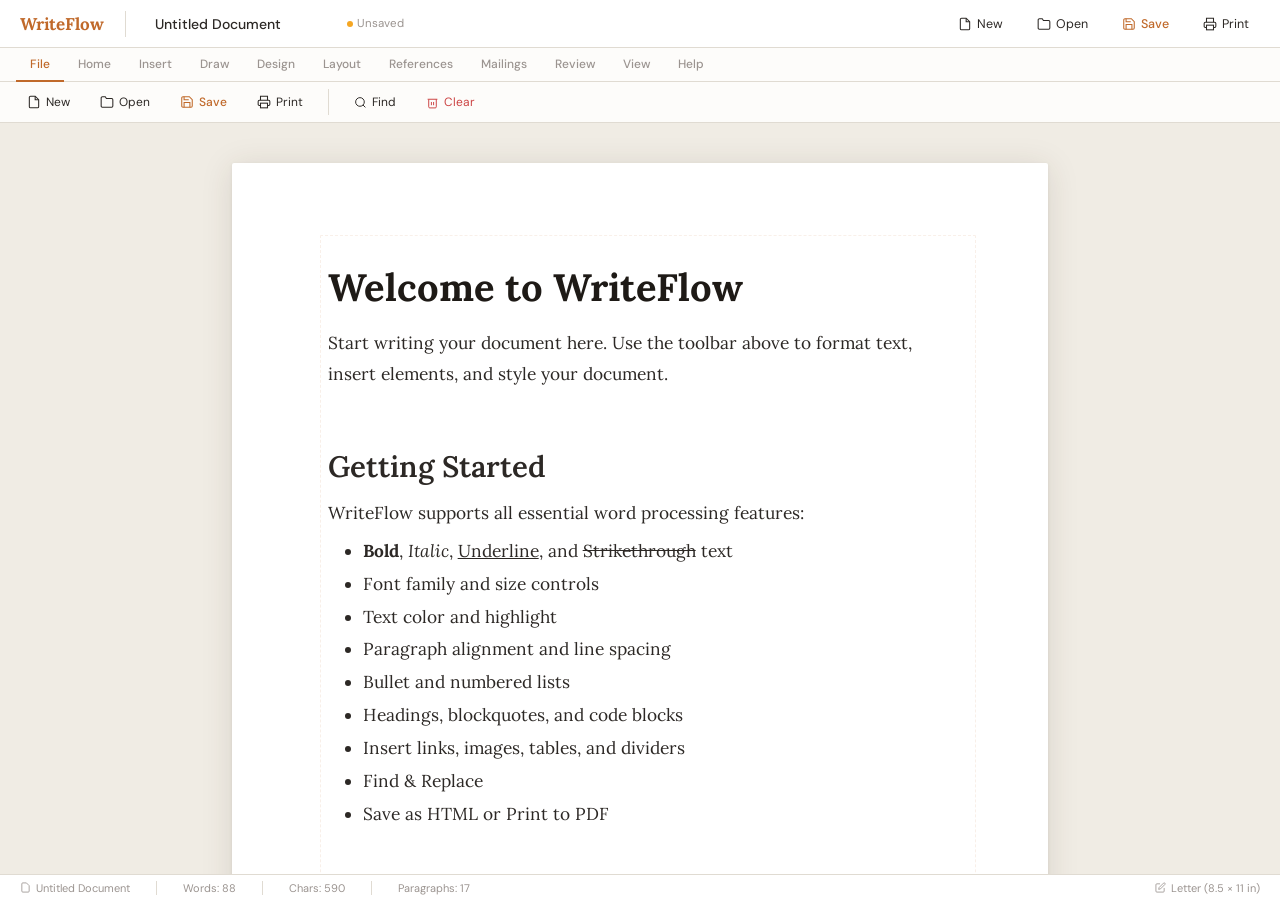
==== commit 924fe681: "Add files via upload" ====
--- a/index.html
+++ b/index.html
@@ -5,355 +5,7 @@
 <meta name="viewport" content="width=device-width, initial-scale=1.0" />
 <title>WriteFlow — Word Editor</title>
 <link href="https://fonts.googleapis.com/css2?family=Lora:ital,wght@0,400;0,500;0,600;0,700;1,400;1,500&family=DM+Sans:wght@300;400;500;600&display=swap" rel="stylesheet" />
-<style>
-  /* ── Reset ── */
-  *, *::before, *::after { box-sizing: border-box; margin: 0; padding: 0; }
-  html, body { height: 100%; background: #f0ece4; font-family: 'DM Sans', sans-serif; }
-
-  :root {
-    --bg:        #f0ece4;
-    --chrome:    #ffffff;
-    --border:    #e0dbd2;
-    --shadow:    rgba(60,50,30,.08);
-    --text:      #2c2825;
-    --muted:     #9b9490;
-    --accent:    #c0692a;
-    --accentL:   #e8884a;
-    --page:      #ffffff;
-    --page-sh:   rgba(60,50,30,.13);
-    --ribbon:    #fdfcfa;
-    --btn-hover: #f5f0e8;
-    --btn-active:#ede6d8;
-    --select:    rgba(192,105,42,.15);
-  }
-
-  ::-webkit-scrollbar { width: 7px; height: 7px; }
-  ::-webkit-scrollbar-track { background: transparent; }
-  ::-webkit-scrollbar-thumb { background: #ccc7bd; border-radius: 4px; }
-
-  /* ── App shell ── */
-  #app { display: flex; flex-direction: column; height: 100vh; overflow: hidden; }
-
-  /* ── Title bar ── */
-  #titlebar {
-    height: 48px;
-    background: var(--chrome);
-    border-bottom: 1px solid var(--border);
-    display: flex; align-items: center;
-    padding: 0 20px; gap: 12px;
-    flex-shrink: 0;
-    box-shadow: 0 1px 3px var(--shadow);
-  }
-  #app-logo {
-    font-family: 'Lora', serif;
-    font-size: 17px; font-weight: 700;
-    color: var(--accent);
-    letter-spacing: -.01em;
-    margin-right: 4px; flex-shrink: 0;
-  }
-  #doc-title-input {
-    font-family: 'DM Sans', sans-serif;
-    font-size: 14px; font-weight: 500;
-    color: var(--text);
-    border: 1px solid transparent;
-    border-radius: 6px;
-    padding: 4px 10px;
-    background: transparent;
-    outline: none;
-    min-width: 160px;
-    transition: border-color .2s, background .2s;
-  }
-  #doc-title-input:hover  { border-color: var(--border); background: var(--btn-hover); }
-  #doc-title-input:focus  { border-color: var(--accent); background: #fff; }
-  #saved-badge {
-    font-size: 11.5px; color: var(--muted);
-    display: flex; align-items: center; gap: 4px;
-  }
-  #saved-badge .dot {
-    width: 6px; height: 6px; border-radius: 50%; background: #6bcf7f;
-  }
-  .spacer { flex: 1; }
-
-  /* ── Ribbon (toolbar) ── */
-  #ribbon {
-    background: var(--ribbon);
-    border-bottom: 1px solid var(--border);
-    flex-shrink: 0;
-    padding: 0 16px;
-  }
-  #ribbon-tabs {
-    display: flex; gap: 0;
-    border-bottom: 1px solid var(--border);
-    margin: 0 -16px;
-    padding: 0 16px;
-  }
-  .rtab {
-    font-size: 11.5px; font-weight: 500; color: var(--muted);
-    padding: 6px 14px; cursor: pointer;
-    border-bottom: 2px solid transparent;
-    margin-bottom: -1px;
-    transition: color .15s, border-color .15s;
-    user-select: none;
-  }
-  .rtab.active { color: var(--accent); border-color: var(--accent); }
-  .rtab:hover:not(.active) { color: var(--text); }
-
-  #ribbon-body { padding: 6px 0; display: flex; align-items: center; gap: 2px; flex-wrap: wrap; }
-
-  .rb-sep {
-    width: 1px; height: 26px; background: var(--border);
-    margin: 0 6px; flex-shrink: 0;
-  }
-
-  /* Toolbar buttons */
-  .rb {
-    display: inline-flex; align-items: center; justify-content: center;
-    width: 30px; height: 28px;
-    border: 1px solid transparent;
-    border-radius: 5px;
-    background: transparent;
-    cursor: pointer;
-    color: var(--text);
-    font-size: 13px;
-    font-family: 'DM Sans', sans-serif;
-    transition: background .12s, border-color .12s;
-    position: relative;
-    flex-shrink: 0;
-  }
-  .rb:hover  { background: var(--btn-hover); border-color: var(--border); }
-  .rb.active { background: var(--btn-active); border-color: #d0c9be; }
-  .rb-wide   { width: auto; padding: 0 10px; gap: 5px; }
-
-  /* Select dropdowns */
-  .rb-select {
-    height: 28px;
-    border: 1px solid var(--border);
-    border-radius: 5px;
-    background: var(--chrome);
-    color: var(--text);
-    font-family: 'DM Sans', sans-serif;
-    font-size: 12.5px;
-    padding: 0 6px;
-    outline: none;
-    cursor: pointer;
-    transition: border-color .15s;
-  }
-  .rb-select:hover  { border-color: #bbb5aa; }
-  .rb-select:focus  { border-color: var(--accent); }
-
-  /* Color picker */
-  .rb-color {
-    width: 30px; height: 28px;
-    border: 1px solid var(--border);
-    border-radius: 5px;
-    padding: 2px 3px;
-    cursor: pointer;
-    background: var(--chrome);
-    display: flex; flex-direction: column;
-    align-items: center; gap: 2px;
-    position: relative;
-  }
-  .rb-color svg { pointer-events: none; }
-  .rb-color input[type=color] {
-    position: absolute; opacity: 0; width: 100%; height: 100%;
-    cursor: pointer; border: none; padding: 0;
-  }
-  .color-bar {
-    width: 18px; height: 3px; border-radius: 2px;
-    pointer-events: none;
-  }
-
-  /* Tooltip */
-  [data-tip] { position: relative; }
-  [data-tip]::after {
-    content: attr(data-tip);
-    position: absolute; bottom: calc(100% + 5px); left: 50%;
-    transform: translateX(-50%);
-    background: #3c3226; color: #f5f0e8;
-    font-size: 11px; font-family: 'DM Sans', sans-serif;
-    padding: 4px 9px; border-radius: 5px;
-    white-space: nowrap;
-    opacity: 0; pointer-events: none;
-    transition: opacity .15s;
-    z-index: 50;
-  }
-  [data-tip]:hover::after { opacity: 1; }
-
-  /* ── Page area ── */
-  #page-area {
-    flex: 1; overflow-y: auto; overflow-x: auto;
-    padding: 40px 24px 60px;
-    background: var(--bg);
-  }
-
-  /* Page */
-  #page {
-    width: 816px; /* ~letter width at 96dpi */
-    min-height: 1056px;
-    margin: 0 auto;
-    background: var(--page);
-    box-shadow: 0 4px 32px var(--page-sh), 0 1px 4px rgba(0,0,0,.06);
-    border-radius: 2px;
-    position: relative;
-  }
-
-  /* Margin guides (visual only) */
-  #page::before {
-    content: '';
-    position: absolute;
-    inset: 72px 72px 72px 88px;
-    border: 1px dashed rgba(192,105,42,.1);
-    pointer-events: none;
-    border-radius: 1px;
-  }
-
-  /* Editable area */
-  #editor {
-    min-height: 912px;
-    padding: 72px 88px 72px 96px;
-    outline: none;
-    font-family: 'Lora', serif;
-    font-size: 13pt;
-    line-height: 1.75;
-    color: var(--text);
-    word-break: break-word;
-    overflow-wrap: break-word;
-  }
-  #editor:focus { outline: none; }
-  #editor p { margin-bottom: .4em; }
-  #editor h1 { font-size: 2.2em; font-weight: 700; margin: .5em 0 .2em; color: #1e1a16; }
-  #editor h2 { font-size: 1.7em; font-weight: 600; margin: .5em 0 .2em; color: #2c2825; }
-  #editor h3 { font-size: 1.35em; font-weight: 600; margin: .5em 0 .15em; }
-  #editor h4 { font-size: 1.1em; font-weight: 600; margin: .4em 0 .1em; }
-  #editor ul, #editor ol { padding-left: 2em; margin-bottom: .5em; }
-  #editor li { margin-bottom: .15em; }
-  #editor blockquote {
-    border-left: 3px solid var(--accentL);
-    margin: 1em 0; padding: .4em 1.2em;
-    color: #6b6460; font-style: italic; background: #fdf8f3;
-  }
-  #editor table {
-    border-collapse: collapse; width: 100%; margin: 1em 0;
-  }
-  #editor table td, #editor table th {
-    border: 1px solid var(--border); padding: 7px 12px;
-  }
-  #editor table th { background: #f5f0e8; font-weight: 600; }
-  #editor hr { border: none; border-top: 2px solid var(--border); margin: 1.5em 0; }
-  #editor a { color: var(--accent); text-decoration: underline; }
-  #editor ::selection { background: var(--select); }
-  #editor code {
-    background: #f5f0e8; padding: 1px 5px; border-radius: 3px;
-    font-family: 'Courier New', monospace; font-size: .9em;
-  }
-  #editor pre {
-    background: #f5f0e8; padding: 14px 18px; border-radius: 8px;
-    font-family: 'Courier New', monospace; font-size: .88em;
-    overflow-x: auto; margin: 1em 0;
-  }
-
-  /* ── Status bar ── */
-  #statusbar {
-    height: 26px;
-    background: var(--chrome);
-    border-top: 1px solid var(--border);
-    display: flex; align-items: center;
-    padding: 0 20px; gap: 20px;
-    flex-shrink: 0;
-  }
-  .sb-item {
-    font-size: 11px; color: var(--muted);
-    display: flex; align-items: center; gap: 5px;
-    white-space: nowrap;
-  }
-
-  /* ── Find & Replace panel ── */
-  #find-panel {
-    background: var(--chrome);
-    border-bottom: 1px solid var(--border);
-    padding: 7px 16px;
-    display: none;
-    align-items: center;
-    gap: 8px;
-    flex-shrink: 0;
-    box-shadow: 0 2px 8px var(--shadow);
-  }
-  #find-panel.open { display: flex; }
-  #find-panel input {
-    height: 28px; border: 1px solid var(--border);
-    border-radius: 5px; padding: 0 10px;
-    font-family: 'DM Sans', sans-serif; font-size: 13px;
-    color: var(--text); outline: none; background: var(--bg);
-    width: 200px;
-  }
-  #find-panel input:focus { border-color: var(--accent); }
-  .fp-btn {
-    height: 28px; padding: 0 12px;
-    border: 1px solid var(--border); border-radius: 5px;
-    background: var(--chrome); color: var(--text);
-    font-family: 'DM Sans', sans-serif; font-size: 12.5px;
-    cursor: pointer; transition: background .12s;
-  }
-  .fp-btn:hover { background: var(--btn-hover); }
-  .fp-btn.primary { background: var(--accent); color: #fff; border-color: var(--accent); }
-  .fp-btn.primary:hover { background: var(--accentL); border-color: var(--accentL); }
-  #find-count { font-size: 11.5px; color: var(--muted); white-space: nowrap; }
-
-  /* ── Toast ── */
-  #toast {
-    position: fixed; bottom: 44px; left: 50%;
-    transform: translateX(-50%);
-    background: #3c3226; color: #f5f0e8;
-    font-size: 12.5px; font-family: 'DM Sans', sans-serif;
-    padding: 9px 20px; border-radius: 8px;
-    opacity: 0; pointer-events: none;
-    transition: opacity .22s;
-    z-index: 200;
-  }
-  #toast.show { opacity: 1; }
-
-  /* ── Print styles ── */
-  @media print {
-    #titlebar, #ribbon, #statusbar, #find-panel, #toast { display: none !important; }
-    #page-area { padding: 0; background: #fff; }
-    #page { box-shadow: none; margin: 0; width: 100%; }
-    #editor { padding: 0; }
-  }
-
-  /* ── Responsive ── */
-  @media (max-width: 900px) {
-    #page { width: 100%; min-width: 0; }
-    #editor { padding: 40px 28px; }
-  }
-
-  /* ── Link dialog ── */
-  .dialog-overlay {
-    position: fixed; inset: 0; background: rgba(44,40,37,.35);
-    backdrop-filter: blur(3px);
-    display: none; align-items: center; justify-content: center;
-    z-index: 100;
-  }
-  .dialog-overlay.open { display: flex; }
-  .dialog-box {
-    background: #fff; border-radius: 12px;
-    padding: 24px 28px; width: 380px; max-width: 95vw;
-    box-shadow: 0 16px 56px rgba(44,40,37,.2);
-  }
-  .dialog-box h3 { font-size: 15px; font-weight: 600; color: var(--text); margin-bottom: 14px; }
-  .dialog-box input {
-    width: 100%; height: 34px; border: 1px solid var(--border);
-    border-radius: 6px; padding: 0 12px;
-    font-family: 'DM Sans', sans-serif; font-size: 13.5px;
-    color: var(--text); outline: none; margin-bottom: 12px;
-  }
-  .dialog-box input:focus { border-color: var(--accent); }
-  .dialog-actions { display: flex; justify-content: flex-end; gap: 8px; margin-top: 4px; }
-
-  /* Table dialog */
-  .dialog-row { display: flex; gap: 12px; }
-  .dialog-field { flex: 1; }
-  .dialog-field label { font-size: 12px; color: var(--muted); display: block; margin-bottom: 4px; }
-</style>
+<link rel="stylesheet" href="style.css" />
 </head>
 <body>
 <div id="app">
@@ -389,30 +41,66 @@
   <!-- ══ RIBBON ══ -->
   <div id="ribbon">
     <div id="ribbon-tabs">
-      <span class="rtab active" onclick="showTab('home',this)">Home</span>
+      <span class="rtab active" onclick="showTab('file',this)">File</span>
+      <span class="rtab" onclick="showTab('home',this)">Home</span>
       <span class="rtab" onclick="showTab('insert',this)">Insert</span>
-      <span class="rtab" onclick="showTab('format',this)">Format</span>
+      <span class="rtab" onclick="showTab('draw',this)">Draw</span>
+      <span class="rtab" onclick="showTab('design',this)">Design</span>
+      <span class="rtab" onclick="showTab('layout',this)">Layout</span>
+      <span class="rtab" onclick="showTab('references',this)">References</span>
+      <span class="rtab" onclick="showTab('mailings',this)">Mailings</span>
+      <span class="rtab" onclick="showTab('review',this)">Review</span>
       <span class="rtab" onclick="showTab('view',this)">View</span>
+      <span class="rtab" onclick="showTab('help',this)">Help</span>
+    </div>
+
+    <!-- File tab -->
+    <div id="tab-file" class="ribbon-panel" style="padding:6px 0; display:flex; align-items:center; gap:8px; flex-wrap:wrap;">
+      <button class="rb rb-wide" data-tip="New Document" onclick="newDoc()">
+        <svg width="14" height="14" fill="none" stroke="currentColor" stroke-width="1.8" viewBox="0 0 24 24"><path d="M14 2H6a2 2 0 0 0-2 2v16a2 2 0 0 0 2 2h12a2 2 0 0 0 2-2V8z"/><polyline points="14 2 14 8 20 8"/></svg>
+        <span style="font-size:12px;">New</span>
+      </button>
+      <button class="rb rb-wide" data-tip="Open .txt/.html file" onclick="openFile()">
+        <svg width="14" height="14" fill="none" stroke="currentColor" stroke-width="1.8" viewBox="0 0 24 24"><path d="M22 19a2 2 0 0 1-2 2H4a2 2 0 0 1-2-2V5a2 2 0 0 1 2-2h5l2 3h9a2 2 0 0 1 2 2z"/></svg>
+        <span style="font-size:12px;">Open</span>
+      </button>
+      <button class="rb rb-wide" data-tip="Save as HTML (Ctrl+S)" onclick="saveHTML()" style="color:var(--accent);font-weight:500;">
+        <svg width="14" height="14" fill="none" stroke="currentColor" stroke-width="1.8" viewBox="0 0 24 24"><path d="M19 21H5a2 2 0 0 1-2-2V5a2 2 0 0 1 2-2h11l5 5v11a2 2 0 0 1-2 2z"/><polyline points="17 21 17 13 7 13 7 21"/><polyline points="7 3 7 8 15 8"/></svg>
+        <span style="font-size:12px;">Save</span>
+      </button>
+      <button class="rb rb-wide" data-tip="Print / Save as PDF (Ctrl+P)" onclick="window.print()">
+        <svg width="14" height="14" fill="none" stroke="currentColor" stroke-width="1.8" viewBox="0 0 24 24"><polyline points="6 9 6 2 18 2 18 9"/><path d="M6 18H4a2 2 0 0 1-2-2v-5a2 2 0 0 1 2-2h16a2 2 0 0 1 2 2v5a2 2 0 0 1-2 2h-2"/><rect x="6" y="14" width="12" height="8"/></svg>
+        <span style="font-size:12px;">Print</span>
+      </button>
+      <div class="rb-sep"></div>
+      <button class="rb rb-wide" data-tip="Find & Replace (Ctrl+F)" onclick="toggleFind()">
+        <svg width="13" height="13" fill="none" stroke="currentColor" stroke-width="1.8" viewBox="0 0 24 24"><circle cx="11" cy="11" r="8"/><line x1="21" y1="21" x2="16.65" y2="16.65"/></svg>
+        <span style="font-size:12px;">Find</span>
+      </button>
+      <button class="rb rb-wide" data-tip="Clear document" onclick="clearDoc()" style="color:#cc4444;">
+        <svg width="13" height="13" fill="none" stroke="currentColor" stroke-width="1.8" viewBox="0 0 24 24"><polyline points="3 6 5 6 21 6"/><path d="M19 6v14a2 2 0 0 1-2 2H7a2 2 0 0 1-2-2V6"/><path d="M10 11v6M14 11v6"/></svg>
+        <span style="font-size:12px;">Clear</span>
+      </button>
     </div>
 
     <!-- Home tab -->
-    <div id="tab-home" class="ribbon-panel" id="ribbon-body">
+    <div id="tab-home" class="ribbon-panel" style="display:none;">
       <div id="ribbon-body" style="padding:6px 0;display:flex;align-items:center;gap:2px;flex-wrap:wrap;">
 
         <!-- Clipboard -->
-        <button class="rb" data-tip="Cut (Ctrl+X)" onclick="document.execCommand('cut')">
+        <button type="button" class="rb" data-tip="Cut (Ctrl+X)" aria-label="Cut" onclick="document.execCommand('cut')">
           <svg width="14" height="14" fill="none" stroke="currentColor" stroke-width="1.8" viewBox="0 0 24 24"><circle cx="6" cy="20" r="2"/><circle cx="6" cy="4" r="2"/><line x1="6" y1="6" x2="6" y2="18"/><line x1="6" y1="6" x2="21" y2="21"/><line x1="6" y1="18" x2="21" y2="3"/></svg>
         </button>
-        <button class="rb" data-tip="Copy (Ctrl+C)" onclick="document.execCommand('copy')">
+        <button type="button" class="rb" data-tip="Copy (Ctrl+C)" aria-label="Copy" onclick="document.execCommand('copy')">
           <svg width="14" height="14" fill="none" stroke="currentColor" stroke-width="1.8" viewBox="0 0 24 24"><rect x="9" y="9" width="13" height="13" rx="2"/><path d="M5 15H4a2 2 0 0 1-2-2V4a2 2 0 0 1 2-2h9a2 2 0 0 1 2 2v1"/></svg>
         </button>
-        <button class="rb" data-tip="Paste (Ctrl+V)" onclick="document.execCommand('paste')">
+        <button type="button" class="rb" data-tip="Paste (Ctrl+V)" aria-label="Paste" onclick="pasteCmd()">
           <svg width="14" height="14" fill="none" stroke="currentColor" stroke-width="1.8" viewBox="0 0 24 24"><path d="M16 4h2a2 2 0 0 1 2 2v14a2 2 0 0 1-2 2H6a2 2 0 0 1-2-2V6a2 2 0 0 1 2-2h2"/><rect x="8" y="2" width="8" height="4" rx="1" ry="1"/></svg>
         </button>
-        <button class="rb" data-tip="Undo (Ctrl+Z)" onclick="document.execCommand('undo')">
+        <button type="button" class="rb" data-tip="Undo (Ctrl+Z)" aria-label="Undo" onclick="document.execCommand('undo')">
           <svg width="14" height="14" fill="none" stroke="currentColor" stroke-width="1.8" viewBox="0 0 24 24"><polyline points="9 14 4 9 9 4"/><path d="M20 20v-7a4 4 0 0 0-4-4H4"/></svg>
         </button>
-        <button class="rb" data-tip="Redo (Ctrl+Y)" onclick="document.execCommand('redo')">
+        <button type="button" class="rb" data-tip="Redo (Ctrl+Y)" aria-label="Redo" onclick="document.execCommand('redo')">
           <svg width="14" height="14" fill="none" stroke="currentColor" stroke-width="1.8" viewBox="0 0 24 24"><polyline points="15 14 20 9 15 4"/><path d="M4 20v-7a4 4 0 0 1 4-4h12"/></svg>
         </button>
 
@@ -470,16 +158,16 @@
         <div class="rb-sep"></div>
 
         <!-- Alignment -->
-        <button class="rb" id="btn-left"    data-tip="Align Left (Ctrl+L)"   onclick="fmt('justifyLeft')">
+        <button type="button" class="rb" id="btn-left"    data-tip="Align Left (Ctrl+L)"   aria-label="Align Left" onclick="fmt('justifyLeft')">
           <svg width="14" height="14" fill="none" stroke="currentColor" stroke-width="1.8" viewBox="0 0 24 24"><line x1="21" y1="6" x2="3" y2="6"/><line x1="15" y1="12" x2="3" y2="12"/><line x1="17" y1="18" x2="3" y2="18"/></svg>
         </button>
-        <button class="rb" id="btn-center" data-tip="Align Center (Ctrl+E)" onclick="fmt('justifyCenter')">
+        <button type="button" class="rb" id="btn-center" data-tip="Align Center (Ctrl+E)" aria-label="Align Center" onclick="fmt('justifyCenter')">
           <svg width="14" height="14" fill="none" stroke="currentColor" stroke-width="1.8" viewBox="0 0 24 24"><line x1="21" y1="6" x2="3" y2="6"/><line x1="18" y1="12" x2="6" y2="12"/><line x1="21" y1="18" x2="3" y2="18"/></svg>
         </button>
-        <button class="rb" id="btn-right"  data-tip="Align Right (Ctrl+R)"  onclick="fmt('justifyRight')">
+        <button type="button" class="rb" id="btn-right"  data-tip="Align Right (Ctrl+R)"  aria-label="Align Right" onclick="fmt('justifyRight')">
           <svg width="14" height="14" fill="none" stroke="currentColor" stroke-width="1.8" viewBox="0 0 24 24"><line x1="21" y1="6" x2="3" y2="6"/><line x1="21" y1="12" x2="9" y2="12"/><line x1="21" y1="18" x2="5" y2="18"/></svg>
         </button>
-        <button class="rb" id="btn-justify" data-tip="Justify" onclick="fmt('justifyFull')">
+        <button type="button" class="rb" id="btn-justify" data-tip="Justify" aria-label="Justify" onclick="fmt('justifyFull')">
           <svg width="14" height="14" fill="none" stroke="currentColor" stroke-width="1.8" viewBox="0 0 24 24"><line x1="21" y1="6" x2="3" y2="6"/><line x1="21" y1="12" x2="3" y2="12"/><line x1="21" y1="18" x2="3" y2="18"/></svg>
         </button>
 
@@ -523,6 +211,24 @@
 
         <div class="rb-sep"></div>
 
+        <!-- Styles (Word-like) -->
+        <div class="styles-group" data-tip="Quick Styles">
+          <button class="style-tile active" id="style-normal" type="button" onclick="applyStylePreset('normal')">
+            <div class="style-name">Normal</div>
+            <div class="style-preview">AaBbCc</div>
+          </button>
+          <button class="style-tile" id="style-nospace" type="button" onclick="applyStylePreset('nospace')">
+            <div class="style-name">No Spacing</div>
+            <div class="style-preview">AaBbCc</div>
+          </button>
+          <button class="style-tile" id="style-heading" type="button" onclick="applyStylePreset('heading')">
+            <div class="style-name">Heading</div>
+            <div class="style-preview">AaBbCc</div>
+          </button>
+        </div>
+
+        <div class="rb-sep"></div>
+
         <!-- Find & Replace -->
         <button class="rb rb-wide" data-tip="Find & Replace (Ctrl+F)" onclick="toggleFind()">
           <svg width="13" height="13" fill="none" stroke="currentColor" stroke-width="1.8" viewBox="0 0 24 24"><circle cx="11" cy="11" r="8"/><line x1="21" y1="21" x2="16.65" y2="16.65"/></svg>
@@ -539,7 +245,7 @@
     </div>
 
     <!-- Insert tab (hidden by default) -->
-    <div id="tab-insert" class="ribbon-panel" style="display:none; padding:6px 0;display:none;align-items:center;gap:2px;flex-wrap:wrap;">
+    <div id="tab-insert" class="ribbon-panel" style="display:none; padding:6px 0;align-items:center;gap:8px;flex-wrap:wrap;">
       <button class="rb rb-wide" data-tip="Insert horizontal line" onclick="insertHR()">
         <svg width="13" height="13" fill="none" stroke="currentColor" stroke-width="1.8" viewBox="0 0 24 24"><line x1="5" y1="12" x2="19" y2="12"/><polyline points="12 5 19 12 12 19"/></svg>
         <span style="font-size:12px;">Divider</span>
@@ -552,10 +258,39 @@
         <svg width="13" height="13" fill="none" stroke="currentColor" stroke-width="1.8" viewBox="0 0 24 24"><rect x="3" y="3" width="18" height="18" rx="2"/><circle cx="8.5" cy="8.5" r="1.5"/><polyline points="21 15 16 10 5 21"/></svg>
         <span style="font-size:12px;">Image</span>
       </button>
-      <button class="rb rb-wide" data-tip="Insert table" onclick="openTableDialog()">
-        <svg width="13" height="13" fill="none" stroke="currentColor" stroke-width="1.8" viewBox="0 0 24 24"><rect x="3" y="3" width="18" height="18" rx="2"/><line x1="3" y1="9" x2="21" y2="9"/><line x1="3" y1="15" x2="21" y2="15"/><line x1="9" y1="3" x2="9" y2="21"/><line x1="15" y1="3" x2="15" y2="21"/></svg>
-        <span style="font-size:12px;">Table</span>
-      </button>
+      <div class="rb-dd" id="table-dd">
+        <button class="rb rb-wide" data-tip="Insert table" onclick="toggleTableDropdown(event)">
+          <svg width="13" height="13" fill="none" stroke="currentColor" stroke-width="1.8" viewBox="0 0 24 24"><rect x="3" y="3" width="18" height="18" rx="2"/><line x1="3" y1="9" x2="21" y2="9"/><line x1="3" y1="15" x2="21" y2="15"/><line x1="9" y1="3" x2="9" y2="21"/><line x1="15" y1="3" x2="15" y2="21"/></svg>
+          <span style="font-size:12px;">Table</span>
+          <span class="caret" aria-hidden="true">▾</span>
+        </button>
+        <div class="rb-dd-menu" id="table-menu" role="menu" aria-label="Insert Table">
+          <div class="tbl-top">
+            <div class="tbl-title">Insert Table</div>
+            <div class="tbl-grid-wrap">
+              <div class="tbl-grid" id="table-grid" aria-label="Table grid picker"></div>
+            </div>
+            <div class="tbl-size" id="table-size-label">0 × 0</div>
+          </div>
+          <div class="tbl-actions">
+            <button class="tbl-item" type="button" onclick="openTableDialog(); closeAllDropdowns();">
+              <span class="tbl-ico">▦</span> Insert Table…
+            </button>
+            <button class="tbl-item" type="button" onclick="toast('Draw Table is not implemented yet'); closeAllDropdowns();">
+              <span class="tbl-ico">✎</span> Draw Table
+            </button>
+            <button class="tbl-item" type="button" onclick="toast('Convert Text to Table is not implemented yet'); closeAllDropdowns();">
+              <span class="tbl-ico">⇄</span> Convert Text to Table…
+            </button>
+            <button class="tbl-item" type="button" onclick="toast('Excel Spreadsheet is not implemented yet'); closeAllDropdowns();">
+              <span class="tbl-ico">X</span> Excel Spreadsheet
+            </button>
+            <button class="tbl-item" type="button" onclick="toast('Quick Tables is not implemented yet'); closeAllDropdowns();">
+              <span class="tbl-ico">▤</span> Quick Tables
+            </button>
+          </div>
+        </div>
+      </div>
       <button class="rb rb-wide" data-tip="Insert special character" onclick="insertSpecialChar()">
         <span style="font-size:13px;">Ω</span>
         <span style="font-size:12px;">Symbol</span>
@@ -570,33 +305,13 @@
       </button>
     </div>
 
-    <!-- Format tab -->
-    <div id="tab-format" class="ribbon-panel" style="display:none; padding:6px 0;align-items:center;gap:2px;flex-wrap:wrap;">
-      <select class="rb-select" style="width:130px" onchange="applyFont(this.value)" data-tip="Font Family">
-        <option value="Lora, serif">Lora</option>
-        <option value="'DM Sans', sans-serif">DM Sans</option>
-        <option value="Georgia, serif">Georgia</option>
-        <option value="'Times New Roman', serif">Times New Roman</option>
-        <option value="'Courier New', monospace">Courier New</option>
-        <option value="Arial, sans-serif">Arial</option>
-      </select>
-      <button class="rb rb-wide" onclick="document.execCommand('fontSize',false,'5')">
-        <span style="font-size:12px;">Increase Size</span>
-      </button>
-      <button class="rb rb-wide" onclick="document.execCommand('fontSize',false,'2')">
-        <span style="font-size:12px;">Decrease Size</span>
-      </button>
-      <div class="rb-sep"></div>
-      <button class="rb rb-wide" onclick="fmt('bold')"><b>Bold</b></button>
-      <button class="rb rb-wide" onclick="fmt('italic')"><i>Italic</i></button>
-      <button class="rb rb-wide" onclick="fmt('underline')"><u>Underline</u></button>
-      <button class="rb rb-wide" onclick="fmt('strikeThrough')"><s>Strike</s></button>
-      <div class="rb-sep"></div>
-      <button class="rb rb-wide" onclick="fmt('removeFormat')">
-        <svg width="13" height="13" fill="none" stroke="currentColor" stroke-width="1.8" viewBox="0 0 24 24"><line x1="18" y1="6" x2="6" y2="18"/><line x1="6" y1="6" x2="18" y2="18"/></svg>
-        <span style="font-size:12px;">Clear Formatting</span>
-      </button>
-    </div>
+    <!-- Placeholder tabs to match Word-like ribbon -->
+    <div id="tab-draw" class="ribbon-panel" style="display:none; padding:10px 0; color:var(--muted); font-size:12.5px;">Draw tools (coming soon)</div>
+    <div id="tab-design" class="ribbon-panel" style="display:none; padding:10px 0; color:var(--muted); font-size:12.5px;">Design tools (coming soon)</div>
+    <div id="tab-layout" class="ribbon-panel" style="display:none; padding:10px 0; color:var(--muted); font-size:12.5px;">Layout tools (coming soon)</div>
+    <div id="tab-references" class="ribbon-panel" style="display:none; padding:10px 0; color:var(--muted); font-size:12.5px;">References tools (coming soon)</div>
+    <div id="tab-mailings" class="ribbon-panel" style="display:none; padding:10px 0; color:var(--muted); font-size:12.5px;">Mailings tools (coming soon)</div>
+    <div id="tab-review" class="ribbon-panel" style="display:none; padding:10px 0; color:var(--muted); font-size:12.5px;">Review tools (coming soon)</div>
 
     <!-- View tab -->
     <div id="tab-view" class="ribbon-panel" style="display:none; padding:6px 0;align-items:center;gap:6px;flex-wrap:wrap;">
@@ -616,6 +331,8 @@
         <span style="font-size:12px;">Print Preview</span>
       </button>
     </div>
+
+    <div id="tab-help" class="ribbon-panel" style="display:none; padding:10px 0; color:var(--muted); font-size:12.5px;">Help (coming soon)</div>
   </div>
 
   <!-- ══ FIND & REPLACE ══ -->
@@ -716,435 +433,6 @@
 <!-- ══ TOAST ══ -->
 <div id="toast"></div>
 
-<script>
-  // ── Elements ────────────────────────────────────────
-  const editor    = document.getElementById('editor');
-  const sbWords   = document.getElementById('sb-words');
-  const sbChars   = document.getElementById('sb-chars');
-  const sbPara    = document.getElementById('sb-para');
-  const sbDoc     = document.getElementById('sb-doc');
-  const titleInput= document.getElementById('doc-title-input');
-  const savedBadge= document.getElementById('saved-badge');
-
-  // ── Saved state ─────────────────────────────────────
-  let savedTimer  = null;
-  let findMatches = [];
-  let findIdx     = -1;
-  let savedRange  = null; // saved selection for dialogs
-
-  // ── Update stats ─────────────────────────────────────
-  function updateStats() {
-    const text  = editor.innerText || '';
-    const words = text.trim() ? text.trim().split(/\s+/).length : 0;
-    const chars = text.length;
-    const paras = (editor.innerHTML.match(/<(p|h[1-6]|blockquote|pre|li)/gi) || []).length;
-    sbWords.textContent = 'Words: ' + words.toLocaleString();
-    sbChars.textContent = 'Chars: ' + chars.toLocaleString();
-    sbPara.textContent  = 'Paragraphs: ' + paras;
-    markUnsaved();
-  }
-
-  function markUnsaved() {
-    savedBadge.innerHTML = '<span style="width:6px;height:6px;border-radius:50%;background:#f5a623;display:inline-block;"></span> Unsaved';
-    clearTimeout(savedTimer);
-    savedTimer = setTimeout(autoSave, 3000);
-  }
-
-  function autoSave() {
-    localStorage.setItem('writeflow_content', editor.innerHTML);
-    localStorage.setItem('writeflow_title',   titleInput.value);
-    savedBadge.innerHTML = '<span style="width:6px;height:6px;border-radius:50%;background:#6bcf7f;display:inline-block;"></span> Saved';
-  }
-
-  // ── Format commands ──────────────────────────────────
-  function fmt(cmd) {
-    editor.focus();
-    document.execCommand(cmd, false, null);
-    updateActiveButtons();
-  }
-
-  function applyFont(val) {
-    editor.focus();
-    document.execCommand('fontName', false, val);
-  }
-
-  function applyFontSize(pt) {
-    // execCommand fontSize uses 1-7 scale; we use inline style instead
-    const sel = window.getSelection();
-    if (!sel.rangeCount || sel.isCollapsed) return;
-    const range = sel.getRangeAt(0);
-    const span  = document.createElement('span');
-    span.style.fontSize = pt + 'pt';
-    range.surroundContents(span);
-  }
-
-  function applyColor(cmd, color) {
-    editor.focus();
-    document.execCommand(cmd, false, color);
-  }
-
-  function applyHighlight(color) {
-    editor.focus();
-    document.execCommand('hiliteColor', false, color);
-  }
-
-  function applyBlock(tag) {
-    editor.focus();
-    document.execCommand('formatBlock', false, '<' + tag + '>');
-    setTimeout(() => {
-      document.getElementById('block-format').value = tag;
-    }, 50);
-  }
-
-  function applyLineSpacing(val) {
-    editor.style.lineHeight = val;
-  }
-
-  // ── Track active states ──────────────────────────────
-  function updateActiveButtons() {
-    const cmds = {
-      'btn-bold': 'bold', 'btn-italic': 'italic', 'btn-underline': 'underline',
-      'btn-strikethrough': 'strikeThrough', 'btn-superscript': 'superscript',
-      'btn-subscript': 'subscript',
-      'btn-left': 'justifyLeft', 'btn-center': 'justifyCenter',
-      'btn-right': 'justifyRight', 'btn-justify': 'justifyFull',
-      'btn-ul': 'insertUnorderedList', 'btn-ol': 'insertOrderedList',
-    };
-    for (const [id, cmd] of Object.entries(cmds)) {
-      const el = document.getElementById(id);
-      if (el) el.classList.toggle('active', document.queryCommandState(cmd));
-    }
-    // Update block format select
-    const block = document.queryCommandValue('formatBlock').toLowerCase().replace(/[<>]/g,'');
-    const bf = document.getElementById('block-format');
-    if (bf && block) bf.value = block;
-  }
-
-  editor.addEventListener('keyup',   updateStats);
-  editor.addEventListener('input',   updateStats);
-  editor.addEventListener('mouseup', updateActiveButtons);
-  editor.addEventListener('keyup',   updateActiveButtons);
-
-  // ── Title sync ───────────────────────────────────────
-  titleInput.addEventListener('input', () => {
-    sbDoc.textContent = titleInput.value || 'Untitled Document';
-    markUnsaved();
-  });
-
-  // ── Ribbon tabs ──────────────────────────────────────
-  function showTab(name, el) {
-    document.querySelectorAll('.rtab').forEach(t => t.classList.remove('active'));
-    el.classList.add('active');
-    const panels = { home:'tab-home', insert:'tab-insert', format:'tab-format', view:'tab-view' };
-    Object.values(panels).forEach(id => {
-      const p = document.getElementById(id);
-      if (p) p.style.display = 'none';
-    });
-    const target = document.getElementById(panels[name]);
-    if (target) target.style.display = 'flex';
-  }
-  // Show home tab by default (already set via display block)
-  document.getElementById('tab-home').style.display = 'flex';
-
-  // ── Keyboard shortcuts ───────────────────────────────
-  document.addEventListener('keydown', (e) => {
-    if ((e.ctrlKey || e.metaKey) && e.key === 'f') { e.preventDefault(); toggleFind(); }
-    if ((e.ctrlKey || e.metaKey) && e.key === 's') { e.preventDefault(); saveHTML(); }
-    if ((e.ctrlKey || e.metaKey) && e.key === 'p') { e.preventDefault(); window.print(); }
-    if (e.key === 'Escape') { closeLinkDialog(); closeTableDialog(); if (findOpen) toggleFind(); }
-  });
-
-  // ── File ops ─────────────────────────────────────────
-  function newDoc() {
-    if (!confirm('Create a new document? Unsaved changes will be lost.')) return;
-    editor.innerHTML = '<p><br></p>';
-    titleInput.value = 'Untitled Document';
-    sbDoc.textContent= 'Untitled Document';
-    autoSave(); updateStats();
-    toast('New document created');
-  }
-
-  function openFile() {
-    document.getElementById('file-input').click();
-  }
-
-  document.getElementById('file-input').addEventListener('change', function(e) {
-    const file = e.target.files[0];
-    if (!file) return;
-    const reader = new FileReader();
-    reader.onload = ev => {
-      const content = ev.target.result;
-      if (file.name.endsWith('.html') || file.name.endsWith('.htm')) {
-        const parser = new DOMParser();
-        const doc    = parser.parseFromString(content, 'text/html');
-        editor.innerHTML = doc.body.innerHTML;
-      } else {
-        editor.innerText = content;
-      }
-      titleInput.value  = file.name.replace(/\.[^.]+$/, '');
-      sbDoc.textContent = titleInput.value;
-      updateStats();
-      toast('Opened: ' + file.name);
-    };
-    reader.readAsText(file);
-    this.value = '';
-  });
-
-  function saveHTML() {
-    const title = titleInput.value || 'document';
-    const html  = `<!DOCTYPE html>\n<html lang="en">\n<head>\n<meta charset="UTF-8" />\n<title>${title}</title>\n<style>body{font-family:'Lora',Georgia,serif;max-width:800px;margin:60px auto;padding:0 24px;line-height:1.75;color:#2c2825;font-size:13pt}h1,h2,h3,h4{font-weight:700;margin:.5em 0 .2em}blockquote{border-left:3px solid #c0692a;padding:.4em 1.2em;color:#6b6460;font-style:italic;background:#fdf8f3}table{border-collapse:collapse;width:100%}td,th{border:1px solid #e0dbd2;padding:7px 12px}th{background:#f5f0e8;font-weight:600}</style>\n</head>\n<body>\n${editor.innerHTML}\n</body>\n</html>`;
-    const blob  = new Blob([html], { type: 'text/html' });
-    const a     = document.createElement('a');
-    a.href      = URL.createObjectURL(blob);
-    a.download  = title + '.html';
-    a.click();
-    URL.revokeObjectURL(a.href);
-    autoSave();
-    toast('✅ Saved as ' + title + '.html');
-  }
-
-  function clearDoc() {
-    if (!confirm('Clear all content?')) return;
-    editor.innerHTML = '<p><br></p>';
-    updateStats();
-    toast('Document cleared');
-  }
-
-  // ── Insert helpers ───────────────────────────────────
-  function insertHR() {
-    editor.focus();
-    document.execCommand('insertHTML', false, '<hr>');
-    toast('Divider inserted');
-  }
-
-  function insertImage() {
-    const url = prompt('Enter image URL:');
-    if (!url) return;
-    const alt = prompt('Alt text (optional):') || '';
-    editor.focus();
-    document.execCommand('insertHTML', false, `<img src="${url}" alt="${alt}" style="max-width:100%;height:auto;border-radius:4px;margin:8px 0;" />`);
-    toast('Image inserted');
-  }
-
-  function insertDateTime() {
-    const now = new Date();
-    const str = now.toLocaleString('en-IN', { dateStyle:'long', timeStyle:'short' });
-    editor.focus();
-    document.execCommand('insertText', false, str);
-  }
-
-  function insertSpecialChar() {
-    const chars = ['©','®','™','€','£','¥','°','±','×','÷','≤','≥','≠','∞','√','π','α','β','γ','δ','→','←','↑','↓','★','♥','♦','♣','♠','•','–','—','"','"','\'','\''];
-    const ch = prompt('Choose symbol:\n' + chars.join('  '));
-    if (ch) { editor.focus(); document.execCommand('insertText', false, ch); }
-  }
-
-  function showWordCount() {
-    const text  = editor.innerText || '';
-    const words = text.trim() ? text.trim().split(/\s+/).length : 0;
-    const chars = text.length;
-    const charsNoSpace = text.replace(/\s/g,'').length;
-    const paras = (editor.innerHTML.match(/<(p|h[1-6]|blockquote|pre)/gi) || []).length;
-    alert(`📊 Document Statistics\n\nWords: ${words}\nCharacters (with spaces): ${chars}\nCharacters (no spaces): ${charsNoSpace}\nParagraphs: ${paras}`);
-  }
-
-  // ── Find & Replace ───────────────────────────────────
-  let findOpen = false;
-
-  function toggleFind() {
-    findOpen = !findOpen;
-    const panel = document.getElementById('find-panel');
-    panel.classList.toggle('open', findOpen);
-    if (findOpen) { document.getElementById('find-input').focus(); doFind(); }
-    else clearHighlights();
-  }
-
-  function doFind() {
-    clearHighlights();
-    const term = document.getElementById('find-input').value.trim();
-    const countEl = document.getElementById('find-count');
-    if (!term) { countEl.textContent = ''; return; }
-    const body = editor;
-    const regex = new RegExp(term.replace(/[.*+?^${}()|[\]\\]/g,'\\$&'), 'gi');
-    let html = body.innerHTML;
-    let count = 0;
-    html = html.replace(regex, m => { count++; return `<mark class="find-hl" style="background:#fff176;color:inherit;">${m}</mark>`; });
-    body.innerHTML = html;
-    countEl.textContent = count ? `${count} found` : 'Not found';
-    findIdx = -1;
-  }
-
-  function findNext() {
-    const marks = editor.querySelectorAll('.find-hl');
-    if (!marks.length) return;
-    if (findIdx >= 0 && findIdx < marks.length) marks[findIdx].style.background = '#fff176';
-    findIdx = (findIdx + 1) % marks.length;
-    marks[findIdx].style.background = '#ffb347';
-    marks[findIdx].scrollIntoView({ behavior: 'smooth', block: 'center' });
-  }
-
-  function clearHighlights() {
-    editor.querySelectorAll('.find-hl').forEach(el => {
-      el.replaceWith(document.createTextNode(el.textContent));
-    });
-    editor.normalize();
-  }
-
-  function doReplace() {
-    const term = document.getElementById('find-input').value;
-    const repl = document.getElementById('replace-input').value;
-    if (!term) return;
-    // Find first highlighted
-    const mark = editor.querySelector('.find-hl');
-    if (mark) { mark.replaceWith(document.createTextNode(repl)); editor.normalize(); }
-    doFind();
-  }
-
-  function doReplaceAll() {
-    const term = document.getElementById('find-input').value.trim();
-    const repl = document.getElementById('replace-input').value;
-    if (!term) return;
-    clearHighlights();
-    const regex = new RegExp(term.replace(/[.*+?^${}()|[\]\\]/g,'\\$&'), 'gi');
-    let count = 0;
-    const walk = node => {
-      if (node.nodeType === 3) {
-        const matches = node.textContent.match(regex);
-        if (matches) {
-          count += matches.length;
-          const span = document.createElement('span');
-          span.innerHTML = node.textContent.replace(regex, repl);
-          node.replaceWith(span);
-        }
-      } else {
-        [...node.childNodes].forEach(walk);
-      }
-    };
-    walk(editor);
-    editor.normalize();
-    toast(`Replaced ${count} occurrence(s)`);
-    document.getElementById('find-count').textContent = `${count} replaced`;
-  }
-
-  // ── Link dialog ──────────────────────────────────────
-  function openLinkDialog() {
-    // Save current selection
-    const sel = window.getSelection();
-    if (sel.rangeCount) savedRange = sel.getRangeAt(0).cloneRange();
-    document.getElementById('link-text').value = sel.toString();
-    document.getElementById('link-url').value  = '';
-    document.getElementById('link-dialog').classList.add('open');
-    setTimeout(() => document.getElementById('link-url').focus(), 50);
-  }
-
-  function closeLinkDialog() {
-    document.getElementById('link-dialog').classList.remove('open');
-    savedRange = null;
-  }
-
-  function applyLink() {
-    const url  = document.getElementById('link-url').value.trim();
-    const text = document.getElementById('link-text').value.trim();
-    if (!url) { toast('Please enter a URL'); return; }
-    const href = url.startsWith('http') ? url : 'https://' + url;
-    editor.focus();
-    if (savedRange) {
-      const sel = window.getSelection();
-      sel.removeAllRanges();
-      sel.addRange(savedRange);
-    }
-    if (text && !(window.getSelection().toString())) {
-      document.execCommand('insertHTML', false, `<a href="${href}" target="_blank">${text}</a>`);
-    } else {
-      document.execCommand('createLink', false, href);
-      const links = editor.querySelectorAll('a[href="' + href + '"]');
-      links.forEach(l => l.setAttribute('target', '_blank'));
-    }
-    closeLinkDialog();
-    toast('Link inserted');
-  }
-
-  // ── Table dialog ─────────────────────────────────────
-  function openTableDialog() {
-    editor.focus();
-    const sel = window.getSelection();
-    if (sel.rangeCount) savedRange = sel.getRangeAt(0).cloneRange();
-    document.getElementById('table-dialog').classList.add('open');
-    setTimeout(() => document.getElementById('tbl-rows').focus(), 50);
-  }
-
-  function closeTableDialog() {
-    document.getElementById('table-dialog').classList.remove('open');
-    savedRange = null;
-  }
-
-  function applyTable() {
-    const rows = parseInt(document.getElementById('tbl-rows').value) || 3;
-    const cols = parseInt(document.getElementById('tbl-cols').value) || 3;
-    let html = '<table><thead><tr>';
-    for (let c = 0; c < cols; c++) html += `<th>Header ${c+1}</th>`;
-    html += '</tr></thead><tbody>';
-    for (let r = 0; r < rows - 1; r++) {
-      html += '<tr>';
-      for (let c = 0; c < cols; c++) html += '<td>&nbsp;</td>';
-      html += '</tr>';
-    }
-    html += '</tbody></table><p><br></p>';
-    editor.focus();
-    if (savedRange) {
-      const sel = window.getSelection();
-      sel.removeAllRanges();
-      sel.addRange(savedRange);
-    }
-    document.execCommand('insertHTML', false, html);
-    closeTableDialog();
-    toast('Table inserted');
-  }
-
-  // ── View controls ────────────────────────────────────
-  function toggleRuler(show) {
-    document.getElementById('page').style.setProperty(
-      '--guide', show ? 'rgba(192,105,42,.1)' : 'transparent'
-    );
-    document.querySelector('#page::before');
-    // Use a class instead
-    document.getElementById('page').classList.toggle('no-guide', !show);
-  }
-
-  function setPageZoom(val) {
-    const px = Math.round(816 * val / 100);
-    document.getElementById('page').style.width = px + 'px';
-    document.getElementById('zoom-label').textContent = val + '%';
-  }
-
-  // ── Toast ─────────────────────────────────────────────
-  function toast(msg) {
-    const el = document.getElementById('toast');
-    el.textContent = msg;
-    el.classList.add('show');
-    clearTimeout(el._t);
-    el._t = setTimeout(() => el.classList.remove('show'), 2200);
-  }
-
-  // ── Auto-load saved ───────────────────────────────────
-  function loadSaved() {
-    const content = localStorage.getItem('writeflow_content');
-    const title   = localStorage.getItem('writeflow_title');
-    if (content) { editor.innerHTML = content; toast('Restored last session'); }
-    if (title)   { titleInput.value = title; sbDoc.textContent = title; }
-    updateStats();
-  }
-
-  // ── Init ──────────────────────────────────────────────
-  loadSaved();
-  updateStats();
-
-  // Make dialog links work
-  document.getElementById('editor').addEventListener('click', e => {
-    if (e.target.tagName === 'A' && e.ctrlKey) {
-      window.open(e.target.href, '_blank');
-    }
-  });
-</script>
+<script src="script.js"></script>
 </body>
 </html>
--- a/style.css
+++ b/style.css
@@ -0,0 +1,445 @@
+/* ── Reset ── */
+  *, *::before, *::after { box-sizing: border-box; margin: 0; padding: 0; }
+  html, body { height: 100%; background: #f0ece4; font-family: 'DM Sans', sans-serif; }
+
+  :root {
+    --bg:        #f0ece4;
+    --chrome:    #ffffff;
+    --border:    #e0dbd2;
+    --shadow:    rgba(60,50,30,.08);
+    --text:      #2c2825;
+    --muted:     #9b9490;
+    --accent:    #c0692a;
+    --accentL:   #e8884a;
+    --page:      #ffffff;
+    --page-sh:   rgba(60,50,30,.13);
+    --ribbon:    #fdfcfa;
+    --btn-hover: #f5f0e8;
+    --btn-active:#ede6d8;
+    --select:    rgba(192,105,42,.15);
+  }
+
+  ::-webkit-scrollbar { width: 7px; height: 7px; }
+  ::-webkit-scrollbar-track { background: transparent; }
+  ::-webkit-scrollbar-thumb { background: #ccc7bd; border-radius: 4px; }
+
+  /* ── App shell ── */
+  #app { display: flex; flex-direction: column; height: 100vh; overflow: hidden; }
+
+  /* ── Title bar ── */
+  #titlebar {
+    height: 48px;
+    background: var(--chrome);
+    border-bottom: 1px solid var(--border);
+    display: flex; align-items: center;
+    padding: 0 20px; gap: 12px;
+    flex-shrink: 0;
+    box-shadow: 0 1px 3px var(--shadow);
+  }
+  #app-logo {
+    font-family: 'Lora', serif;
+    font-size: 17px; font-weight: 700;
+    color: var(--accent);
+    letter-spacing: -.01em;
+    margin-right: 4px; flex-shrink: 0;
+  }
+  #doc-title-input {
+    font-family: 'DM Sans', sans-serif;
+    font-size: 14px; font-weight: 500;
+    color: var(--text);
+    border: 1px solid transparent;
+    border-radius: 6px;
+    padding: 4px 10px;
+    background: transparent;
+    outline: none;
+    min-width: 160px;
+    transition: border-color .2s, background .2s;
+  }
+  #doc-title-input:hover  { border-color: var(--border); background: var(--btn-hover); }
+  #doc-title-input:focus  { border-color: var(--accent); background: #fff; }
+  #saved-badge {
+    font-size: 11.5px; color: var(--muted);
+    display: flex; align-items: center; gap: 4px;
+  }
+  #saved-badge .dot {
+    width: 6px; height: 6px; border-radius: 50%; background: #6bcf7f;
+  }
+  .spacer { flex: 1; }
+
+  /* ── Ribbon (toolbar) ── */
+  #ribbon {
+    background: var(--ribbon);
+    border-bottom: 1px solid var(--border);
+    flex-shrink: 0;
+    padding: 0 16px;
+  }
+  #ribbon-tabs {
+    display: flex; gap: 0;
+    border-bottom: 1px solid var(--border);
+    margin: 0 -16px;
+    padding: 0 16px;
+    align-items: flex-end;
+  }
+  .rtab {
+    font-size: 12px; font-weight: 500; color: var(--muted);
+    padding: 8px 14px; cursor: pointer;
+    border-bottom: 2px solid transparent;
+    margin-bottom: -1px;
+    transition: color .15s, border-color .15s;
+    user-select: none;
+  }
+  .rtab.active { color: var(--accent); border-color: var(--accent); }
+  .rtab:hover:not(.active) { color: var(--text); }
+
+  #ribbon-body { padding: 6px 0; display: flex; align-items: center; gap: 2px; flex-wrap: wrap; }
+
+  .rb-sep {
+    width: 1px; height: 26px; background: var(--border);
+    margin: 0 6px; flex-shrink: 0;
+  }
+
+  /* Toolbar buttons */
+  .rb {
+    display: inline-flex; align-items: center; justify-content: center;
+    width: 30px; height: 28px;
+    border: 1px solid transparent;
+    border-radius: 5px;
+    background: transparent;
+    cursor: pointer;
+    color: var(--text);
+    font-size: 13px;
+    font-family: 'DM Sans', sans-serif;
+    transition: background .12s, border-color .12s;
+    position: relative;
+    flex-shrink: 0;
+  }
+  .rb:hover  { background: var(--btn-hover); border-color: var(--border); }
+  .rb.active { background: var(--btn-active); border-color: #d0c9be; }
+  .rb-wide   { width: auto; padding: 0 10px; gap: 5px; }
+
+  /* Select dropdowns */
+  .rb-select {
+    height: 28px;
+    border: 1px solid var(--border);
+    border-radius: 5px;
+    background: var(--chrome);
+    color: var(--text);
+    font-family: 'DM Sans', sans-serif;
+    font-size: 12.5px;
+    padding: 0 6px;
+    outline: none;
+    cursor: pointer;
+    transition: border-color .15s;
+  }
+  .rb-select:hover  { border-color: #bbb5aa; }
+  .rb-select:focus  { border-color: var(--accent); }
+
+  /* Color picker */
+  .rb-color {
+    width: 30px; height: 28px;
+    border: 1px solid var(--border);
+    border-radius: 5px;
+    padding: 2px 3px;
+    cursor: pointer;
+    background: var(--chrome);
+    display: flex; flex-direction: column;
+    align-items: center; gap: 2px;
+    position: relative;
+  }
+  .rb-color svg { pointer-events: none; }
+  .rb-color input[type=color] {
+    position: absolute; opacity: 0; width: 100%; height: 100%;
+    cursor: pointer; border: none; padding: 0;
+  }
+  .color-bar {
+    width: 18px; height: 3px; border-radius: 2px;
+    pointer-events: none;
+  }
+
+  /* Tooltip */
+  [data-tip] { position: relative; }
+  [data-tip]::after {
+    content: attr(data-tip);
+    position: absolute; bottom: calc(100% + 5px); left: 50%;
+    transform: translateX(-50%);
+    background: #3c3226; color: #f5f0e8;
+    font-size: 11px; font-family: 'DM Sans', sans-serif;
+    padding: 4px 9px; border-radius: 5px;
+    white-space: nowrap;
+    opacity: 0; pointer-events: none;
+    transition: opacity .15s;
+    z-index: 50;
+  }
+  [data-tip]:hover::after { opacity: 1; }
+
+  /* ── Page area ── */
+  #page-area {
+    flex: 1; overflow-y: auto; overflow-x: auto;
+    padding: 40px 24px 60px;
+    background: var(--bg);
+  }
+
+  /* Page */
+  #page {
+    width: 816px; /* ~letter width at 96dpi */
+    min-height: 1056px;
+    margin: 0 auto;
+    background: var(--page);
+    box-shadow: 0 4px 32px var(--page-sh), 0 1px 4px rgba(0,0,0,.06);
+    border-radius: 2px;
+    position: relative;
+  }
+
+  /* Margin guides (visual only) */
+  #page::before {
+    content: '';
+    position: absolute;
+    inset: 72px 72px 72px 88px;
+    border: 1px dashed rgba(192,105,42,.1);
+    pointer-events: none;
+    border-radius: 1px;
+  }
+  #page.no-guide::before { display: none; }
+
+  /* Editable area */
+  #editor {
+    min-height: 912px;
+    padding: 72px 88px 72px 96px;
+    outline: none;
+    font-family: 'Lora', serif;
+    font-size: 13pt;
+    line-height: var(--editor-lh, 1.75);
+    color: var(--text);
+    word-break: break-word;
+    overflow-wrap: break-word;
+  }
+  #editor:focus { outline: none; }
+  #editor p { margin-bottom: var(--para-space, .4em); }
+  #editor h1 { font-size: 2.2em; font-weight: 700; margin: .5em 0 .2em; color: #1e1a16; }
+  #editor h2 { font-size: 1.7em; font-weight: 600; margin: .5em 0 .2em; color: #2c2825; }
+  #editor h3 { font-size: 1.35em; font-weight: 600; margin: .5em 0 .15em; }
+  #editor h4 { font-size: 1.1em; font-weight: 600; margin: .4em 0 .1em; }
+  #editor ul, #editor ol { padding-left: 2em; margin-bottom: .5em; }
+  #editor li { margin-bottom: .15em; }
+  #editor blockquote {
+    border-left: 3px solid var(--accentL);
+    margin: 1em 0; padding: .4em 1.2em;
+    color: #6b6460; font-style: italic; background: #fdf8f3;
+  }
+  #editor table {
+    border-collapse: collapse; width: 100%; margin: 1em 0;
+  }
+  #editor table td, #editor table th {
+    border: 1px solid var(--border); padding: 7px 12px;
+  }
+  #editor table th { background: #f5f0e8; font-weight: 600; }
+  #editor hr { border: none; border-top: 2px solid var(--border); margin: 1.5em 0; }
+  #editor a { color: var(--accent); text-decoration: underline; }
+  #editor ::selection { background: var(--select); }
+  #editor code {
+    background: #f5f0e8; padding: 1px 5px; border-radius: 3px;
+    font-family: 'Courier New', monospace; font-size: .9em;
+  }
+  #editor pre {
+    background: #f5f0e8; padding: 14px 18px; border-radius: 8px;
+    font-family: 'Courier New', monospace; font-size: .88em;
+    overflow-x: auto; margin: 1em 0;
+  }
+
+  /* ── Status bar ── */
+  #statusbar {
+    height: 26px;
+    background: var(--chrome);
+    border-top: 1px solid var(--border);
+    display: flex; align-items: center;
+    padding: 0 20px; gap: 20px;
+    flex-shrink: 0;
+  }
+  .sb-item {
+    font-size: 11px; color: var(--muted);
+    display: flex; align-items: center; gap: 5px;
+    white-space: nowrap;
+  }
+
+  /* ── Find & Replace panel ── */
+  #find-panel {
+    background: var(--chrome);
+    border-bottom: 1px solid var(--border);
+    padding: 7px 16px;
+    display: none;
+    align-items: center;
+    gap: 8px;
+    flex-shrink: 0;
+    box-shadow: 0 2px 8px var(--shadow);
+  }
+  #find-panel.open { display: flex; }
+  #find-panel input {
+    height: 28px; border: 1px solid var(--border);
+    border-radius: 5px; padding: 0 10px;
+    font-family: 'DM Sans', sans-serif; font-size: 13px;
+    color: var(--text); outline: none; background: var(--bg);
+    width: 200px;
+  }
+  #find-panel input:focus { border-color: var(--accent); }
+  .fp-btn {
+    height: 28px; padding: 0 12px;
+    border: 1px solid var(--border); border-radius: 5px;
+    background: var(--chrome); color: var(--text);
+    font-family: 'DM Sans', sans-serif; font-size: 12.5px;
+    cursor: pointer; transition: background .12s;
+  }
+  .fp-btn:hover { background: var(--btn-hover); }
+  .fp-btn.primary { background: var(--accent); color: #fff; border-color: var(--accent); }
+  .fp-btn.primary:hover { background: var(--accentL); border-color: var(--accentL); }
+  #find-count { font-size: 11.5px; color: var(--muted); white-space: nowrap; }
+
+  /* ── Toast ── */
+  #toast {
+    position: fixed; bottom: 44px; left: 50%;
+    transform: translateX(-50%);
+    background: #3c3226; color: #f5f0e8;
+    font-size: 12.5px; font-family: 'DM Sans', sans-serif;
+    padding: 9px 20px; border-radius: 8px;
+    opacity: 0; pointer-events: none;
+    transition: opacity .22s;
+    z-index: 200;
+  }
+  #toast.show { opacity: 1; }
+
+  /* ── Print styles ── */
+  @media print {
+    #titlebar, #ribbon, #statusbar, #find-panel, #toast { display: none !important; }
+    #page-area { padding: 0; background: #fff; }
+    #page { box-shadow: none; margin: 0; width: 100%; }
+    #editor { padding: 0; }
+  }
+
+  /* ── Responsive ── */
+  @media (max-width: 900px) {
+    #page { width: 100%; min-width: 0; }
+    #editor { padding: 40px 28px; }
+  }
+
+  /* ── Link dialog ── */
+  .dialog-overlay {
+    position: fixed; inset: 0; background: rgba(44,40,37,.35);
+    backdrop-filter: blur(3px);
+    display: none; align-items: center; justify-content: center;
+    z-index: 100;
+  }
+  .dialog-overlay.open { display: flex; }
+  .dialog-box {
+    background: #fff; border-radius: 12px;
+    padding: 24px 28px; width: 380px; max-width: 95vw;
+    box-shadow: 0 16px 56px rgba(44,40,37,.2);
+  }
+  .dialog-box h3 { font-size: 15px; font-weight: 600; color: var(--text); margin-bottom: 14px; }
+  .dialog-box input {
+    width: 100%; height: 34px; border: 1px solid var(--border);
+    border-radius: 6px; padding: 0 12px;
+    font-family: 'DM Sans', sans-serif; font-size: 13.5px;
+    color: var(--text); outline: none; margin-bottom: 12px;
+  }
+  .dialog-box input:focus { border-color: var(--accent); }
+  .dialog-actions { display: flex; justify-content: flex-end; gap: 8px; margin-top: 4px; }
+
+  /* Table dialog */
+  .dialog-row { display: flex; gap: 12px; }
+  .dialog-field { flex: 1; }
+  .dialog-field label { font-size: 12px; color: var(--muted); display: block; margin-bottom: 4px; }
+
+  /* ── Ribbon dropdown (Table grid) ── */
+  .rb-dd { position: relative; display: inline-flex; }
+  .rb-dd .caret { font-size: 11px; color: var(--muted); margin-left: 2px; }
+  .rb-dd-menu {
+    position: absolute;
+    top: calc(100% + 6px);
+    left: 0;
+    width: 260px;
+    background: var(--chrome);
+    border: 1px solid var(--border);
+    border-radius: 10px;
+    box-shadow: 0 16px 56px rgba(44,40,37,.16);
+    padding: 10px;
+    display: none;
+    z-index: 120;
+  }
+  .rb-dd.open .rb-dd-menu { display: block; }
+  .tbl-top { padding: 4px 6px 10px; }
+  .tbl-title { font-size: 12.5px; color: var(--text); font-weight: 600; margin-bottom: 8px; }
+  .tbl-grid-wrap { background: #fff; border: 1px solid var(--border); border-radius: 8px; padding: 10px; }
+  .tbl-grid {
+    display: grid;
+    grid-template-columns: repeat(10, 16px);
+    grid-auto-rows: 16px;
+    gap: 4px;
+    user-select: none;
+  }
+  .tbl-cell {
+    width: 16px; height: 16px;
+    background: #d6d6d6;
+    border: 1px solid rgba(44,40,37,.12);
+    border-radius: 2px;
+  }
+  .tbl-cell.on {
+    background: #9a9a9a;
+    border-color: rgba(44,40,37,.22);
+  }
+  .tbl-size { margin-top: 8px; font-size: 12px; color: var(--muted); }
+  .tbl-actions { border-top: 1px solid var(--border); padding-top: 8px; display: flex; flex-direction: column; }
+  .tbl-item {
+    display: flex; align-items: center; gap: 10px;
+    width: 100%;
+    background: transparent;
+    border: 1px solid transparent;
+    border-radius: 8px;
+    padding: 9px 10px;
+    cursor: pointer;
+    font-size: 12.5px;
+    color: var(--text);
+    text-align: left;
+  }
+  .tbl-item:hover { background: var(--btn-hover); border-color: var(--border); }
+  .tbl-ico {
+    width: 18px; height: 18px;
+    display: inline-flex;
+    align-items: center;
+    justify-content: center;
+    color: var(--muted);
+    font-size: 13px;
+    flex: 0 0 auto;
+  }
+
+  /* ── Styles tiles (Home tab) ── */
+  .styles-group {
+    display: inline-flex;
+    gap: 8px;
+    align-items: stretch;
+    padding: 2px 2px;
+    border-radius: 8px;
+  }
+  .style-tile {
+    width: 112px;
+    height: 44px;
+    background: var(--chrome);
+    border: 1px solid var(--border);
+    border-radius: 8px;
+    padding: 7px 10px;
+    cursor: pointer;
+    display: flex;
+    flex-direction: column;
+    justify-content: center;
+    gap: 2px;
+    transition: border-color .12s, background .12s, box-shadow .12s;
+    text-align: left;
+  }
+  .style-tile:hover {
+    background: var(--btn-hover);
+    border-color: #cfc7bb;
+  }
+  .style-tile.active {
+    border-color: rgba(192,105,42,.55);
+    box-shadow: 0 0 0 3px rgba(192,105,42,.12);
+  }
+  .style-name { font-size: 12px; color: var(--text); font-weight: 600; }
+  .style-preview { font-size: 11.5px; color: var(--muted); }
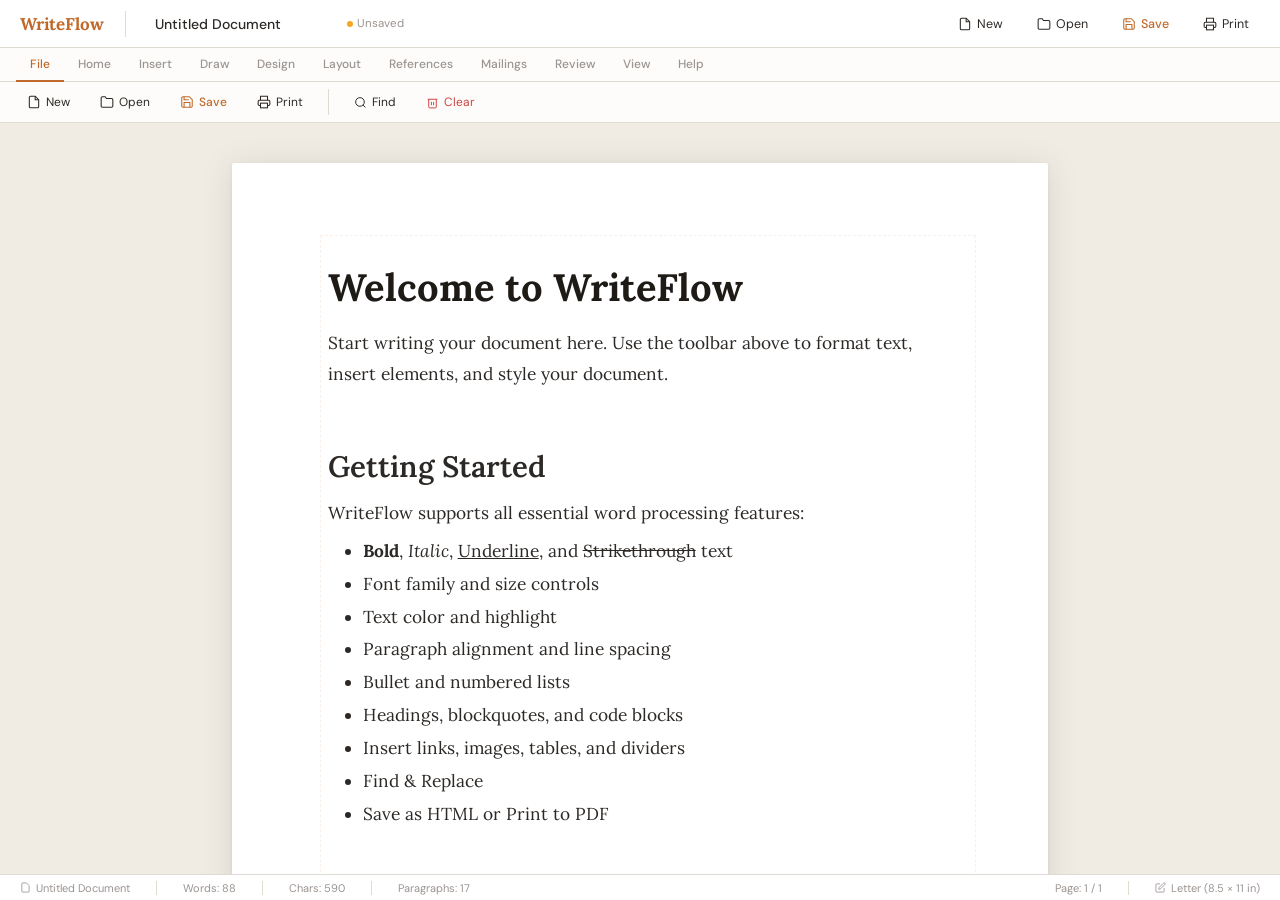
==== commit cc16dc0e: "Add files via upload" ====
--- a/index.html
+++ b/index.html
@@ -246,6 +246,36 @@
 
     <!-- Insert tab (hidden by default) -->
     <div id="tab-insert" class="ribbon-panel" style="display:none; padding:6px 0;align-items:center;gap:8px;flex-wrap:wrap;">
+      <!-- Media -->
+      <button class="rb rb-wide" data-tip="Insert picture from your computer" onclick="openPictureFile()">
+        <svg width="13" height="13" fill="none" stroke="currentColor" stroke-width="1.8" viewBox="0 0 24 24"><rect x="3" y="3" width="18" height="18" rx="2"/><circle cx="8.5" cy="8.5" r="1.5"/><polyline points="21 15 16 10 5 21"/></svg>
+        <span style="font-size:12px;">Pictures</span>
+      </button>
+      <input type="file" id="picture-input" accept="image/*" style="display:none" />
+
+      <button class="rb rb-wide" data-tip="Insert online video embed" onclick="insertOnlineVideo()">
+        <svg width="13" height="13" fill="none" stroke="currentColor" stroke-width="1.8" viewBox="0 0 24 24"><rect x="3" y="5" width="18" height="14" rx="2"/><polygon points="10 9 16 12 10 15 10 9"/></svg>
+        <span style="font-size:12px;">Online Videos</span>
+      </button>
+
+      <div class="rb-dd" id="shapes-dd">
+        <button class="rb rb-wide" data-tip="Insert shape" onclick="toggleShapesDropdown(event)">
+          <svg width="13" height="13" fill="none" stroke="currentColor" stroke-width="1.8" viewBox="0 0 24 24"><rect x="4" y="4" width="8" height="8" rx="1"/><circle cx="17" cy="7" r="3"/><path d="M14 14h8v6h-8z"/></svg>
+          <span style="font-size:12px;">Shapes</span>
+          <span class="caret" aria-hidden="true">▾</span>
+        </button>
+        <div class="rb-dd-menu rb-dd-menu-sm" role="menu" aria-label="Insert Shapes">
+          <div class="dd-section-title">Basic Shapes</div>
+          <button class="dd-item" type="button" onclick="insertShape('rect'); closeAllDropdowns();">Rectangle</button>
+          <button class="dd-item" type="button" onclick="insertShape('round'); closeAllDropdowns();">Rounded</button>
+          <button class="dd-item" type="button" onclick="insertShape('circle'); closeAllDropdowns();">Circle</button>
+          <button class="dd-item" type="button" onclick="insertShape('arrow'); closeAllDropdowns();">Arrow</button>
+          <button class="dd-item" type="button" onclick="insertShape('line'); closeAllDropdowns();">Line</button>
+        </div>
+      </div>
+
+      <div class="rb-sep"></div>
+
       <button class="rb rb-wide" data-tip="Insert horizontal line" onclick="insertHR()">
         <svg width="13" height="13" fill="none" stroke="currentColor" stroke-width="1.8" viewBox="0 0 24 24"><line x1="5" y1="12" x2="19" y2="12"/><polyline points="12 5 19 12 12 19"/></svg>
         <span style="font-size:12px;">Divider</span>
@@ -276,17 +306,11 @@
             <button class="tbl-item" type="button" onclick="openTableDialog(); closeAllDropdowns();">
               <span class="tbl-ico">▦</span> Insert Table…
             </button>
-            <button class="tbl-item" type="button" onclick="toast('Draw Table is not implemented yet'); closeAllDropdowns();">
-              <span class="tbl-ico">✎</span> Draw Table
-            </button>
-            <button class="tbl-item" type="button" onclick="toast('Convert Text to Table is not implemented yet'); closeAllDropdowns();">
+            <button class="tbl-item" type="button" onclick="convertTextToTable(); closeAllDropdowns();">
               <span class="tbl-ico">⇄</span> Convert Text to Table…
             </button>
-            <button class="tbl-item" type="button" onclick="toast('Excel Spreadsheet is not implemented yet'); closeAllDropdowns();">
-              <span class="tbl-ico">X</span> Excel Spreadsheet
-            </button>
-            <button class="tbl-item" type="button" onclick="toast('Quick Tables is not implemented yet'); closeAllDropdowns();">
-              <span class="tbl-ico">▤</span> Quick Tables
+            <button class="tbl-item" type="button" onclick="insertQuickTable('2x2'); closeAllDropdowns();">
+              <span class="tbl-ico">▤</span> Quick Table (2×2)
             </button>
           </div>
         </div>
@@ -295,6 +319,14 @@
         <span style="font-size:13px;">Ω</span>
         <span style="font-size:12px;">Symbol</span>
       </button>
+      <button class="rb rb-wide" data-tip="Insert bookmark" onclick="insertBookmark()">
+        <svg width="13" height="13" fill="none" stroke="currentColor" stroke-width="1.8" viewBox="0 0 24 24"><path d="M6 2h12a2 2 0 0 1 2 2v18l-8-4-8 4V4a2 2 0 0 1 2-2z"/></svg>
+        <span style="font-size:12px;">Bookmark</span>
+      </button>
+      <button class="rb rb-wide" data-tip="Insert cross-reference to bookmark" onclick="insertCrossReference()">
+        <svg width="13" height="13" fill="none" stroke="currentColor" stroke-width="1.8" viewBox="0 0 24 24"><path d="M10 13a5 5 0 0 0 7.54.54l3-3a5 5 0 0 0-7.07-7.07l-1.72 1.71"/><path d="M14 11a5 5 0 0 0-7.54-.54l-3 3a5 5 0 0 0 7.07 7.07l1.71-1.71"/></svg>
+        <span style="font-size:12px;">Cross-ref</span>
+      </button>
       <button class="rb rb-wide" data-tip="Insert date & time" onclick="insertDateTime()">
         <svg width="13" height="13" fill="none" stroke="currentColor" stroke-width="1.8" viewBox="0 0 24 24"><rect x="3" y="4" width="18" height="18" rx="2"/><line x1="16" y1="2" x2="16" y2="6"/><line x1="8" y1="2" x2="8" y2="6"/><line x1="3" y1="10" x2="21" y2="10"/><path d="M8 14h.01M12 14h.01M16 14h.01"/></svg>
         <span style="font-size:12px;">Date/Time</span>
@@ -305,8 +337,42 @@
       </button>
     </div>
 
-    <!-- Placeholder tabs to match Word-like ribbon -->
-    <div id="tab-draw" class="ribbon-panel" style="display:none; padding:10px 0; color:var(--muted); font-size:12.5px;">Draw tools (coming soon)</div>
+    <!-- Draw tab -->
+    <div id="tab-draw" class="ribbon-panel" style="display:none; padding:6px 0; align-items:center; gap:8px; flex-wrap:wrap;">
+      <button class="rb rb-wide" data-tip="Start drawing (Pen)" onclick="openDrawPad('pen')">
+        <span style="font-size:13px;">✎</span>
+        <span style="font-size:12px;">Pen</span>
+      </button>
+      <button class="rb rb-wide" data-tip="Start drawing (Highlighter)" onclick="openDrawPad('highlighter')">
+        <span style="font-size:13px;">▧</span>
+        <span style="font-size:12px;">Highlighter</span>
+      </button>
+      <button class="rb rb-wide" data-tip="Eraser" onclick="setDrawTool('eraser')">
+        <span style="font-size:13px;">⌫</span>
+        <span style="font-size:12px;">Eraser</span>
+      </button>
+
+      <div class="rb-sep"></div>
+
+      <label class="draw-label">Color</label>
+      <input type="color" id="draw-color" value="#c0692a" oninput="setDrawColor(this.value)" class="draw-color-input" />
+
+      <label class="draw-label">Size</label>
+      <input type="range" id="draw-size" min="2" max="24" value="6" oninput="setDrawSize(this.value)" class="draw-size" />
+      <span id="draw-size-label" class="draw-size-label">6</span>
+
+      <div class="rb-sep"></div>
+
+      <button class="rb rb-wide" data-tip="Clear drawing" onclick="clearDrawPad()">
+        <span style="font-size:12px;">Clear</span>
+      </button>
+      <button class="rb rb-wide" data-tip="Insert drawing into document" onclick="saveDrawPad()">
+        <span style="font-size:12px; color:var(--accent); font-weight:600;">Insert</span>
+      </button>
+      <button class="rb rb-wide" data-tip="Close drawing pad" onclick="closeDrawPad()">
+        <span style="font-size:12px;">Close</span>
+      </button>
+    </div>
     <div id="tab-design" class="ribbon-panel" style="display:none; padding:10px 0; color:var(--muted); font-size:12.5px;">Design tools (coming soon)</div>
     <div id="tab-layout" class="ribbon-panel" style="display:none; padding:10px 0; color:var(--muted); font-size:12.5px;">Layout tools (coming soon)</div>
     <div id="tab-references" class="ribbon-panel" style="display:none; padding:10px 0; color:var(--muted); font-size:12.5px;">References tools (coming soon)</div>
@@ -319,6 +385,12 @@
         <input type="checkbox" id="show-ruler" checked onchange="toggleRuler(this.checked)" style="accent-color:var(--accent);" />
         Show Margin Guides
       </label>
+      <div class="rb-sep"></div>
+      <label style="font-size:12.5px;color:var(--muted);">Paper</label>
+      <select class="rb-select" id="paper-size" style="width:90px" onchange="setPaperSize(this.value)" data-tip="Paper Size">
+        <option value="letter" selected>Letter</option>
+        <option value="a4">A4</option>
+      </select>
       <div class="rb-sep"></div>
       <label style="font-size:12.5px;color:var(--muted);">Page Width</label>
       <input type="range" id="page-zoom" min="60" max="100" value="100"
@@ -350,8 +422,9 @@
 
   <!-- ══ PAGE AREA ══ -->
   <div id="page-area">
-    <div id="page">
-      <div id="editor" contenteditable="true" spellcheck="true">
+    <div id="pages">
+      <div class="page" data-page="1">
+        <div class="editor-page" contenteditable="true" spellcheck="true">
         <h1>Welcome to WriteFlow</h1>
         <p>Start writing your document here. Use the toolbar above to format text, insert elements, and style your document.</p>
         <p><br></p>
@@ -371,6 +444,7 @@
         <p><br></p>
         <blockquote>Writing is thinking. To write well is to think clearly. — David McCullough</blockquote>
         <p><br></p>
+        </div>
       </div>
     </div>
   </div>
@@ -388,9 +462,11 @@
     <div class="rb-sep" style="height:14px;"></div>
     <div class="sb-item" id="sb-para">Paragraphs: 0</div>
     <div style="flex:1"></div>
+    <div class="sb-item" id="sb-pages">Page: 1 / 1</div>
+    <div class="rb-sep" style="height:14px;"></div>
     <div class="sb-item">
       <svg width="11" height="11" fill="none" stroke="currentColor" stroke-width="1.8" viewBox="0 0 24 24"><path d="M11 4H4a2 2 0 0 0-2 2v14a2 2 0 0 0 2 2h14a2 2 0 0 0 2-2v-7"/><path d="M18.5 2.5a2.121 2.121 0 0 1 3 3L12 15l-4 1 1-4 9.5-9.5z"/></svg>
-      <span>Letter (8.5 × 11 in)</span>
+      <span id="sb-paper">Letter (8.5 × 11 in)</span>
     </div>
   </div>
 
@@ -433,6 +509,21 @@
 <!-- ══ TOAST ══ -->
 <div id="toast"></div>
 
+<!-- ══ DRAW PAD ══ -->
+<div class="draw-overlay" id="draw-overlay" aria-hidden="true">
+  <div class="draw-box">
+    <div class="draw-top">
+      <div class="draw-title">Draw</div>
+      <div style="flex:1"></div>
+      <button class="draw-x" onclick="closeDrawPad()" aria-label="Close">✕</button>
+    </div>
+    <div class="draw-canvas-wrap">
+      <canvas id="draw-canvas" width="1200" height="700"></canvas>
+    </div>
+    <div class="draw-hint">Tip: use mouse/touch to draw. Insert to place it into your document.</div>
+  </div>
+</div>
+
 <script src="script.js"></script>
 </body>
 </html>
--- a/style.css
+++ b/style.css
@@ -17,6 +17,8 @@
     --btn-hover: #f5f0e8;
     --btn-active:#ede6d8;
     --select:    rgba(192,105,42,.15);
+    --page-w:    816px;  /* letter width at 96dpi */
+    --page-h:    1056px; /* letter height at 96dpi */
   }
 
   ::-webkit-scrollbar { width: 7px; height: 7px; }
@@ -179,19 +181,28 @@
     background: var(--bg);
   }
 
-  /* Page */
-  #page {
-    width: 816px; /* ~letter width at 96dpi */
-    min-height: 1056px;
+  /* Pages container */
+  #pages {
+    width: var(--page-w);
     margin: 0 auto;
+    display: flex;
+    flex-direction: column;
+    gap: 28px; /* real page break gap */
+  }
+
+  /* Single page (paper) */
+  .page {
+    width: var(--page-w);
+    min-height: var(--page-h);
     background: var(--page);
     box-shadow: 0 4px 32px var(--page-sh), 0 1px 4px rgba(0,0,0,.06);
     border-radius: 2px;
     position: relative;
+    overflow: hidden;
   }
 
   /* Margin guides (visual only) */
-  #page::before {
+  .page::before {
     content: '';
     position: absolute;
     inset: 72px 72px 72px 88px;
@@ -199,11 +210,11 @@
     pointer-events: none;
     border-radius: 1px;
   }
-  #page.no-guide::before { display: none; }
-
-  /* Editable area */
-  #editor {
-    min-height: 912px;
+  .page.no-guide::before { display: none; }
+
+  /* Editable area (one per page) */
+  .editor-page {
+    min-height: calc(var(--page-h) - 144px);
     padding: 72px 88px 72px 96px;
     outline: none;
     font-family: 'Lora', serif;
@@ -213,34 +224,34 @@
     word-break: break-word;
     overflow-wrap: break-word;
   }
-  #editor:focus { outline: none; }
-  #editor p { margin-bottom: var(--para-space, .4em); }
-  #editor h1 { font-size: 2.2em; font-weight: 700; margin: .5em 0 .2em; color: #1e1a16; }
-  #editor h2 { font-size: 1.7em; font-weight: 600; margin: .5em 0 .2em; color: #2c2825; }
-  #editor h3 { font-size: 1.35em; font-weight: 600; margin: .5em 0 .15em; }
-  #editor h4 { font-size: 1.1em; font-weight: 600; margin: .4em 0 .1em; }
-  #editor ul, #editor ol { padding-left: 2em; margin-bottom: .5em; }
-  #editor li { margin-bottom: .15em; }
-  #editor blockquote {
+  .editor-page:focus { outline: none; }
+  .editor-page p { margin-bottom: var(--para-space, .4em); }
+  .editor-page h1 { font-size: 2.2em; font-weight: 700; margin: .5em 0 .2em; color: #1e1a16; }
+  .editor-page h2 { font-size: 1.7em; font-weight: 600; margin: .5em 0 .2em; color: #2c2825; }
+  .editor-page h3 { font-size: 1.35em; font-weight: 600; margin: .5em 0 .15em; }
+  .editor-page h4 { font-size: 1.1em; font-weight: 600; margin: .4em 0 .1em; }
+  .editor-page ul, .editor-page ol { padding-left: 2em; margin-bottom: .5em; }
+  .editor-page li { margin-bottom: .15em; }
+  .editor-page blockquote {
     border-left: 3px solid var(--accentL);
     margin: 1em 0; padding: .4em 1.2em;
     color: #6b6460; font-style: italic; background: #fdf8f3;
   }
-  #editor table {
+  .editor-page table {
     border-collapse: collapse; width: 100%; margin: 1em 0;
   }
-  #editor table td, #editor table th {
+  .editor-page table td, .editor-page table th {
     border: 1px solid var(--border); padding: 7px 12px;
   }
-  #editor table th { background: #f5f0e8; font-weight: 600; }
-  #editor hr { border: none; border-top: 2px solid var(--border); margin: 1.5em 0; }
-  #editor a { color: var(--accent); text-decoration: underline; }
-  #editor ::selection { background: var(--select); }
-  #editor code {
+  .editor-page table th { background: #f5f0e8; font-weight: 600; }
+  .editor-page hr { border: none; border-top: 2px solid var(--border); margin: 1.5em 0; }
+  .editor-page a { color: var(--accent); text-decoration: underline; }
+  .editor-page ::selection { background: var(--select); }
+  .editor-page code {
     background: #f5f0e8; padding: 1px 5px; border-radius: 3px;
     font-family: 'Courier New', monospace; font-size: .9em;
   }
-  #editor pre {
+  .editor-page pre {
     background: #f5f0e8; padding: 14px 18px; border-radius: 8px;
     font-family: 'Courier New', monospace; font-size: .88em;
     overflow-x: auto; margin: 1em 0;
@@ -306,18 +317,100 @@
   }
   #toast.show { opacity: 1; }
 
+  /* ── Draw tab controls ── */
+  .draw-label { font-size: 12px; color: var(--muted); margin-left: 4px; }
+  .draw-color-input {
+    width: 30px; height: 28px;
+    border: 1px solid var(--border);
+    border-radius: 6px;
+    background: var(--chrome);
+    padding: 0;
+    cursor: pointer;
+  }
+  .draw-size { width: 120px; accent-color: var(--accent); cursor: pointer; }
+  .draw-size-label { font-size: 12px; color: var(--muted); min-width: 18px; display:inline-block; text-align:right; }
+
+  /* ── Draw overlay ── */
+  .draw-overlay {
+    position: fixed;
+    inset: 0;
+    background: rgba(44,40,37,.35);
+    backdrop-filter: blur(3px);
+    display: none;
+    align-items: center;
+    justify-content: center;
+    z-index: 140;
+  }
+  .draw-overlay.open { display: flex; }
+  .draw-box {
+    width: min(1100px, 96vw);
+    height: min(740px, 86vh);
+    background: var(--chrome);
+    border: 1px solid var(--border);
+    border-radius: 14px;
+    box-shadow: 0 24px 80px rgba(44,40,37,.22);
+    display: flex;
+    flex-direction: column;
+    overflow: hidden;
+  }
+  .draw-top {
+    height: 46px;
+    padding: 0 14px;
+    display: flex;
+    align-items: center;
+    border-bottom: 1px solid var(--border);
+    background: var(--ribbon);
+  }
+  .draw-title { font-size: 13px; font-weight: 700; color: var(--text); }
+  .draw-x {
+    width: 32px; height: 32px;
+    border-radius: 8px;
+    border: 1px solid transparent;
+    background: transparent;
+    cursor: pointer;
+    color: var(--muted);
+    font-size: 16px;
+  }
+  .draw-x:hover { background: var(--btn-hover); border-color: var(--border); color: var(--text); }
+  .draw-canvas-wrap {
+    flex: 1;
+    background: #fff;
+    display: flex;
+    align-items: center;
+    justify-content: center;
+    padding: 14px;
+  }
+  #draw-canvas {
+    width: 100%;
+    height: 100%;
+    border-radius: 12px;
+    border: 1px solid var(--border);
+    background: #ffffff;
+    touch-action: none;
+  }
+  .draw-hint {
+    padding: 10px 14px;
+    font-size: 12px;
+    color: var(--muted);
+    border-top: 1px solid var(--border);
+    background: #fff;
+  }
+
   /* ── Print styles ── */
   @media print {
     #titlebar, #ribbon, #statusbar, #find-panel, #toast { display: none !important; }
+    .draw-overlay { display: none !important; }
     #page-area { padding: 0; background: #fff; }
-    #page { box-shadow: none; margin: 0; width: 100%; }
-    #editor { padding: 0; }
+    #pages { width: 100%; gap: 0; }
+    .page { box-shadow: none; margin: 0; width: 100%; min-height: auto; page-break-after: always; }
+    .editor-page { padding: 0; min-height: auto; }
   }
 
   /* ── Responsive ── */
   @media (max-width: 900px) {
-    #page { width: 100%; min-width: 0; }
-    #editor { padding: 40px 28px; }
+    #pages { width: 100%; min-width: 0; }
+    .page { width: 100%; }
+    .editor-page { padding: 40px 28px; min-height: auto; }
   }
 
   /* ── Link dialog ── */
@@ -365,6 +458,50 @@
     z-index: 120;
   }
   .rb-dd.open .rb-dd-menu { display: block; }
+
+  /* Generic small dropdown menu */
+  .rb-dd-menu-sm { width: 220px; padding: 10px; }
+  .dd-section-title {
+    font-size: 12px;
+    font-weight: 600;
+    color: var(--text);
+    padding: 2px 6px 8px;
+  }
+  .dd-item {
+    width: 100%;
+    background: transparent;
+    border: 1px solid transparent;
+    border-radius: 8px;
+    padding: 9px 10px;
+    cursor: pointer;
+    font-size: 12.5px;
+    color: var(--text);
+    text-align: left;
+  }
+  .dd-item:hover { background: var(--btn-hover); border-color: var(--border); }
+
+  /* Inserted embeds */
+  .editor-page .embed-video {
+    width: 100%;
+    max-width: 100%;
+    aspect-ratio: 16 / 9;
+    border: 1px solid var(--border);
+    border-radius: 10px;
+    overflow: hidden;
+    background: #000;
+    margin: 10px 0;
+  }
+  .editor-page .embed-video iframe {
+    width: 100%;
+    height: 100%;
+    border: 0;
+    display: block;
+  }
+  .editor-page .shape-wrap {
+    display: inline-block;
+    margin: 8px 0;
+    max-width: 100%;
+  }
   .tbl-top { padding: 4px 6px 10px; }
   .tbl-title { font-size: 12.5px; color: var(--text); font-weight: 600; margin-bottom: 8px; }
   .tbl-grid-wrap { background: #fff; border: 1px solid var(--border); border-radius: 8px; padding: 10px; }
